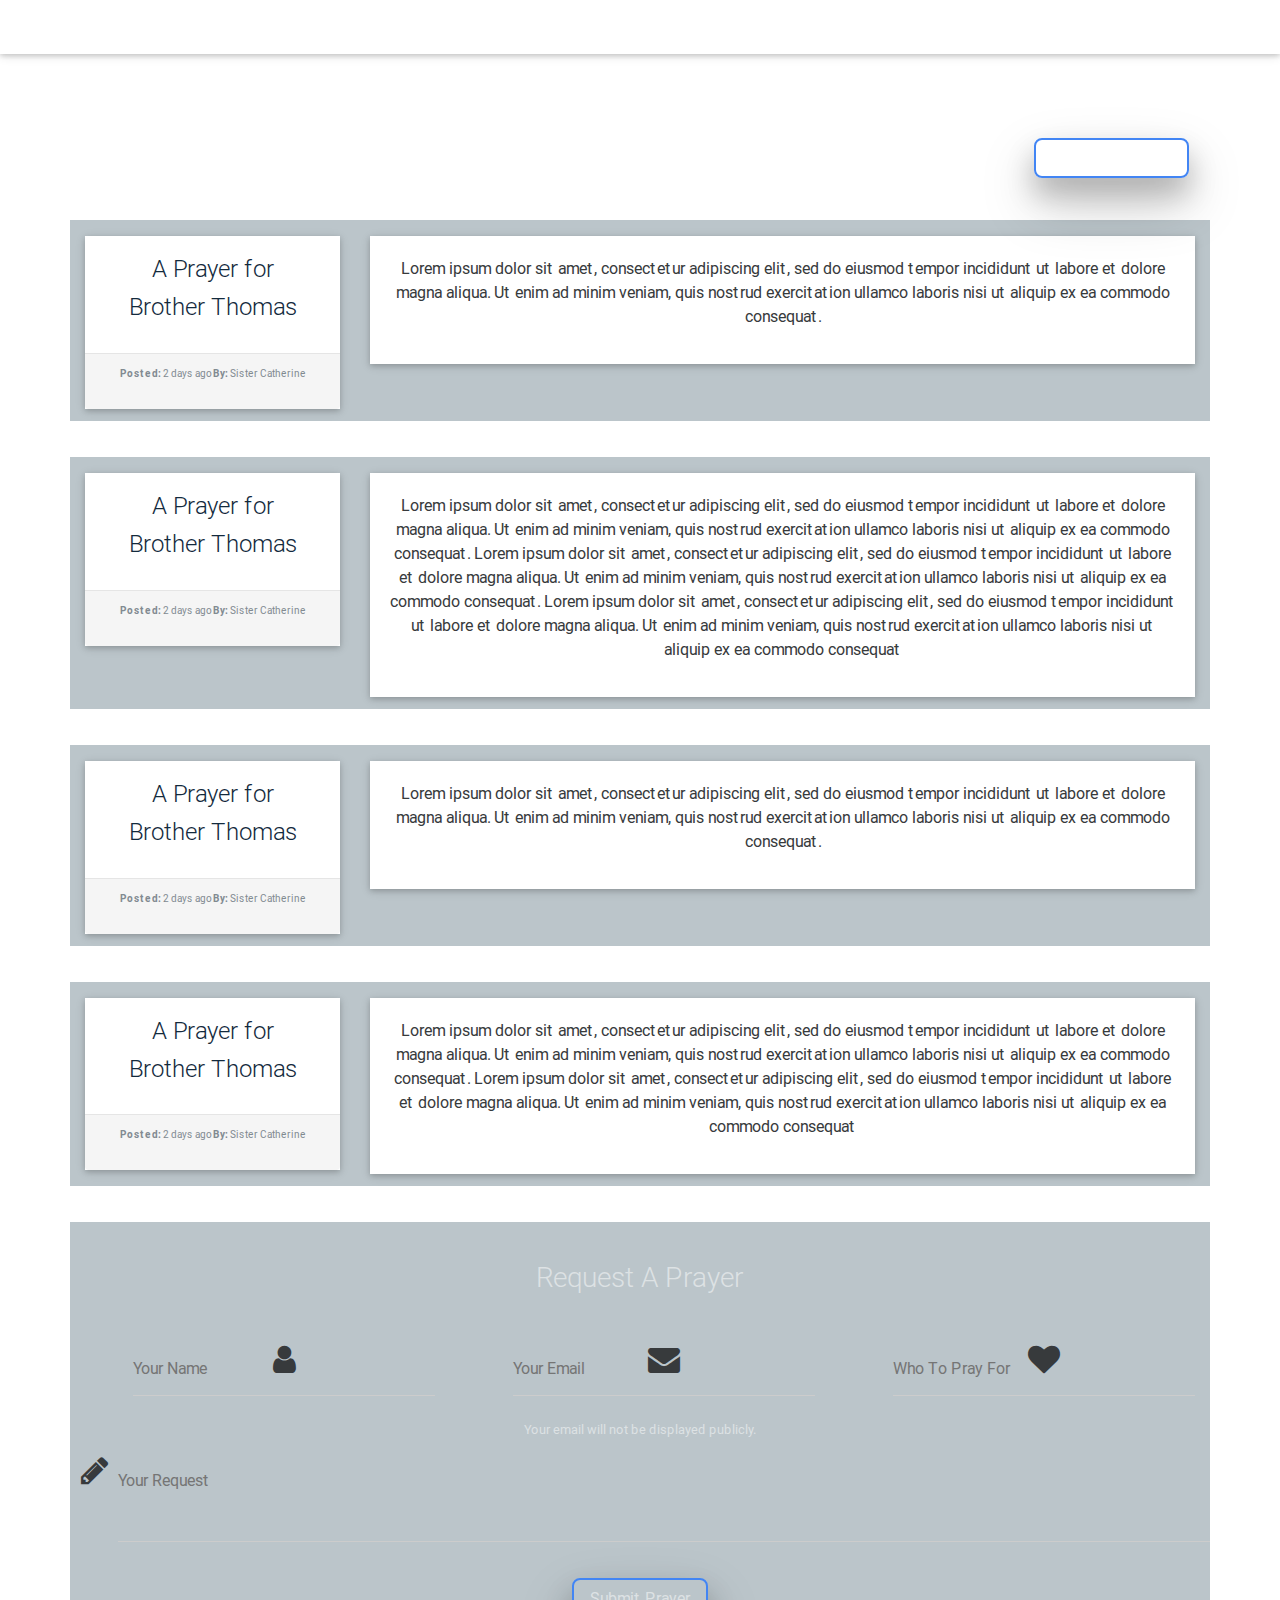
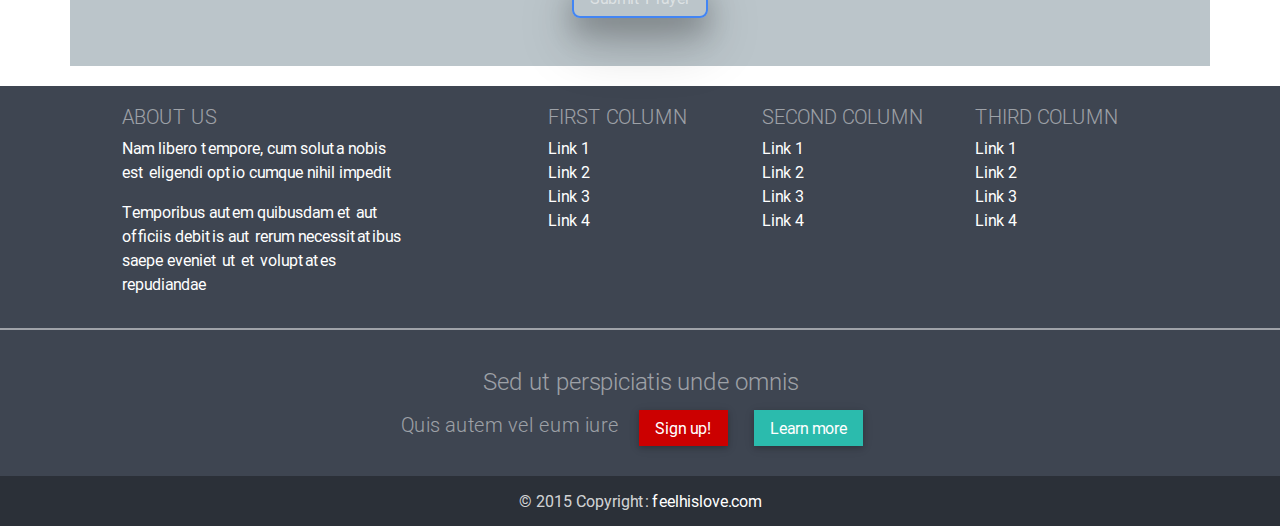
==== prayers.html @ adc1e2e5 "customize prayer section" ====
<!DOCTYPE html>
<html lang="en">

<head>

    <meta charset="utf-8">
    <meta name="viewport" content="width=device-width, initial-scale=1, shrink-to-fit=no">
    <meta http-equiv="x-ua-compatible" content="ie=edge">

    <title>60th St Baptist</title>

    <!-- Font Awesome -->
    <link rel="stylesheet" href="https://maxcdn.bootstrapcdn.com/font-awesome/4.6.0/css/font-awesome.min.css">

    <!-- Bootstrap core CSS -->
    <link href="css/bootstrap.min.css" rel="stylesheet">

    <!-- Material Design Bootstrap -->
    <link href="css/mdb.min.css" rel="stylesheet">

    <!-- Your custom styles (optional) -->
    <link href="css/style.css" rel="stylesheet">
    <link href="css/prayers.css" rel="stylesheet">

</head>

<body>


<!--Navbar-->
<nav class="navbar navbar-dark navbar-fixed-top scrolling-navbar">

    <!-- Collapse button-->
    <button class="navbar-toggler hidden-sm-up" type="button" data-toggle="collapse" data-target="#collapseEx">
        <i class="fa fa-bars"></i>
    </button>

    <div class="container">

        <!--Collapse content-->
        <div class="collapse navbar-toggleable-xs" id="collapseEx">
            <!--Navbar Brand-->
            <a class="navbar-brand" href="#" target="_blank">60<sup>th</sup> Street Baptist</a>
            <!--Links-->
            <ul class="nav navbar-nav pull-right">
                <li class="nav-item">
                    <a class="nav-link p-x-2" href="index.html">Home</a>
                </li>
                <li class="nav-item dropdown">
                    <a class="nav-link dropdown-toggle p-x-2" id="ministryMenu" data-toggle="dropdown" aria-haspopup="true" aria-expanded="false" href="#">Ministry <span class="sr-only">(current)</span></a>
                    <div class="dropdown-menu" aria-labelledby="ministryMenu">
                        <a class="dropdown-item" href="#">Youth</a>
                        <a class="dropdown-item" href="#">Music</a>
                        <a class="dropdown-item" href="#">Transportation</a>
                    </div>
                </li>
                <li class="nav-item">
                    <a class="nav-link p-x-2 active" href="prayers.html">Prayers</a>
                </li>
                <li class="nav-item">
                    <a class="nav-link p-x-2" href="sermanArchive.html">Watch</a>
                </li>
                <li class="nav-item">
                    <a class="nav-link p-x-2" href="#">About</a>
                </li>
            </ul>
        </div>
        <!--/.Collapse content-->
    </div>
</nav>
<!--/.Navbar-->


<div class="container page-content">
    <h1>Prayer Requests</h1>
    <a class="btn btn-primary-outline z-depth-4 waves-effect pull-right" href="#request-prayer">Request a Prayer</a>


    <div class="clearfix"></div>
    <hr>

    <div class="row p-t-1 hoverable prayer-card">
        <div class="col-md-3">
            <!--Panel-->
            <div class="card text-xs-center">
                <div class="card-block">
                    <h4 class="card-title">A Prayer for</h4>
                    <h4 class="card-title">Brother Thomas</h4>
                </div>
                <div class="card-footer text-muted">
                    <p><span class="panel-info-titles">Posted:</span> 2 days ago <span class="panel-info-titles"> By:</span> Sister Catherine</p>
                </div>
            </div>
            <!--/.Panel-->
        </div><!--/.col-md-3-->
        <div class="col-md-9">
            <!--Panel-->
            <div class="card text-xs-center">
                <div class="card-block">
                    <p>Lorem ipsum dolor sit amet, consectetur adipiscing elit, sed do eiusmod tempor incididunt ut labore et dolore magna aliqua. Ut enim ad minim veniam, quis nostrud exercitation ullamco laboris nisi ut aliquip ex ea commodo consequat.</p>
                </div>
            </div>
            <!--/.Panel-->
        </div><!--/.col-md-9-->
    </div><!--/.row-->

    <hr>

    <div class="row p-t-1 z.depth-5 hoverable prayer-card">
        <div class="col-md-3">
            <!--Panel-->
            <div class="card text-xs-center">
                <div class="card-block">
                    <h4 class="card-title">A Prayer for</h4>
                    <h4 class="card-title">Brother Thomas</h4>
                </div>
                <div class="card-footer text-muted">
                    <p><span class="panel-info-titles">Posted:</span> 2 days ago <span class="panel-info-titles"> By:</span> Sister Catherine</p>
                </div>
            </div>
            <!--/.Panel-->
        </div><!--/.col-md-3-->
        <div class="col-md-9">
            <!--Panel-->
            <div class="card text-xs-center">
                <div class="card-block">
                    <p>Lorem ipsum dolor sit amet, consectetur adipiscing elit, sed do eiusmod tempor incididunt ut labore et dolore magna aliqua. Ut enim ad minim veniam, quis nostrud exercitation ullamco laboris nisi ut aliquip ex ea commodo consequat. Lorem ipsum dolor sit amet, consectetur adipiscing elit, sed do eiusmod tempor incididunt ut labore et dolore magna aliqua. Ut enim ad minim veniam, quis nostrud exercitation ullamco laboris nisi ut aliquip ex ea commodo consequat. Lorem ipsum dolor sit amet, consectetur adipiscing elit, sed do eiusmod tempor incididunt ut labore et dolore magna aliqua. Ut enim ad minim veniam, quis nostrud exercitation ullamco laboris nisi ut aliquip ex ea commodo consequat</p>
                </div>
            </div>
            <!--/.Panel-->
        </div><!--/.col-md-9-->
    </div><!--/.row-->

    <hr>

    <div class="row p-t-1 z.depth-3 hoverable prayer-card">
        <div class="col-md-3">
            <!--Panel-->
            <div class="card text-xs-center">
                <div class="card-block">
                    <h4 class="card-title">A Prayer for</h4>
                    <h4 class="card-title">Brother Thomas</h4>
                </div>
                <div class="card-footer text-muted">
                    <p><span class="panel-info-titles">Posted:</span> 2 days ago <span class="panel-info-titles"> By:</span> Sister Catherine</p>
                </div>
            </div>
            <!--/.Panel-->
        </div><!--/.col-md-3-->
        <div class="col-md-9">
            <!--Panel-->
            <div class="card text-xs-center">
                <div class="card-block">
                    <p>Lorem ipsum dolor sit amet, consectetur adipiscing elit, sed do eiusmod tempor incididunt ut labore et dolore magna aliqua. Ut enim ad minim veniam, quis nostrud exercitation ullamco laboris nisi ut aliquip ex ea commodo consequat.</p>
                </div>
            </div>
            <!--/.Panel-->
        </div><!--/.col-md-9-->
    </div><!--/.row-->

    <hr>

    <div class="row p-t-1 hoverable prayer-card">
        <div class="col-md-3">
            <!--Panel-->
            <div class="card text-xs-center">
                <div class="card-block">
                    <h4 class="card-title">A Prayer for</h4>
                    <h4 class="card-title">Brother Thomas</h4>
                </div>
                <div class="card-footer text-muted">
                    <p><span class="panel-info-titles">Posted:</span> 2 days ago <span class="panel-info-titles"> By:</span> Sister Catherine</p>
                </div>
            </div>
            <!--/.Panel-->
        </div><!--/.col-md-3-->
        <div class="col-md-9">
            <a id="request-prayer"></a>
            <!--Panel-->
            <div class="card text-xs-center">
                <div class="card-block">
                    <p>Lorem ipsum dolor sit amet, consectetur adipiscing elit, sed do eiusmod tempor incididunt ut labore et dolore magna aliqua. Ut enim ad minim veniam, quis nostrud exercitation ullamco laboris nisi ut aliquip ex ea commodo consequat. Lorem ipsum dolor sit amet, consectetur adipiscing elit, sed do eiusmod tempor incididunt ut labore et dolore magna aliqua. Ut enim ad minim veniam, quis nostrud exercitation ullamco laboris nisi ut aliquip ex ea commodo consequat</p>

                </div>
            </div>

            <!--/.Panel-->
        </div><!--/.col-md-9-->
    </div><!--/.row-->

    <hr>


    <div class="row prayer-card text-xs-center">
        <div class="col-md-12">
            <div class="row margin-top-40">
                <div class="col-sm-12">
                    <h3>Request A Prayer</h3>
                </div>
            </div>

            <div class="row margin-top-40">
                <div class="col-md-4">
                    <div class="md-form">
                        <i class="fa fa-user prefix"></i>
                        <input type="text" id="yourName" class="form-control">
                        <label for="yourName">Your Name</label>
                    </div>
                </div>

                <div class="col-md-4">
                    <div class="md-form">
                        <i class="fa fa-envelope prefix"></i>
                        <input type="text" id="yourEmail" class="form-control">
                        <label for="yourEmail">Your Email</label>
                    </div>
                    <p class="text-xs-center small form-input-data">Your email will not be displayed publicly.</p>
                </div>

                <div class="col-md-4">
                    <div class="md-form">
                        <i class="fa fa-heart prefix"></i>
                        <input type="text" id="prayForWho" class="form-control">
                        <label for="prayForWho">Who To Pray For</label>
                    </div>
                </div>
            </div>



                    <div class="row">
                        <div class="md-form">
                            <i class="fa fa-pencil prefix"></i>
                            <textarea type="text" id="yourPrayer" class="md-textarea"></textarea>
                            <label for="yourPrayer">Your Request</label>
                        </div>
                    </div>
                    <div class="row">
                        <div class="md-form text-xs-center">
                            <button type="submit" class="btn btn-primary-outline z-depth-4 waves-effect">Submit Prayer</button>

                        </div>
                    </div>



                </div>




            </div>
            </div>
    </div>




</div><!--/.Container-->








<!--Footer-->
<footer class="page-footer center-on-small-only">

    <!--Footer Links-->
    <div class="container-fluid">
        <div class="row">

            <!--First column-->
            <div class="col-md-3 col-md-offset-1">
                <h5 class="title">ABOUT US</h5>
                <p>Nam libero tempore, cum soluta nobis est eligendi optio cumque nihil impedit </p>

                <p>Temporibus autem quibusdam et aut officiis debitis aut rerum necessitatibus saepe eveniet ut et voluptates repudiandae</p>
            </div>
            <!--/.First column-->

            <hr class="hidden-md-up">

            <!--Second column-->
            <div class="col-md-2 col-md-offset-1">
                <h5 class="title">First column</h5>
                <ul>
                    <li><a href="#!">Link 1</a></li>
                    <li><a href="#!">Link 2</a></li>
                    <li><a href="#!">Link 3</a></li>
                    <li><a href="#!">Link 4</a></li>
                </ul>
            </div>
            <!--/.Second column-->

            <hr class="hidden-md-up">

            <!--Third column-->
            <div class="col-md-2">
                <h5 class="title">Second column</h5>
                <ul>
                    <li><a href="#!">Link 1</a></li>
                    <li><a href="#!">Link 2</a></li>
                    <li><a href="#!">Link 3</a></li>
                    <li><a href="#!">Link 4</a></li>
                </ul>
            </div>
            <!--/.Third column-->

            <hr class="hidden-md-up">

            <!--Fourth column-->
            <div class="col-md-2">
                <h5 class="title">Third column</h5>
                <ul>
                    <li><a href="#!">Link 1</a></li>
                    <li><a href="#!">Link 2</a></li>
                    <li><a href="#!">Link 3</a></li>
                    <li><a href="#!">Link 4</a></li>
                </ul>
            </div>
            <!--/.Fourth column-->

        </div>
    </div>
    <!--/.Footer Links-->

    <hr>

    <!--Call to action-->
    <div class="call-to-action">
        <h4>Sed ut perspiciatis unde omnis</h4>
        <ul>
            <li>
                <h5>Quis autem vel eum iure</h5></li>
            <li><a target="_blank" href="#" class="btn btn-danger">Sign up!</a></li>
            <li><a target="_blank" href="#" class="btn btn-default">Learn more</a></li>
        </ul>
    </div>
    <!--/.Call to action-->

    <!--Copyright-->
    <div class="footer-copyright">
        <div class="container-fluid">
            © 2015 Copyright: <a href="#"> feelhislove.com </a>

        </div>
    </div>
    <!--/.Copyright-->

</footer>
<!--/.Footer-->



<!-- SCRIPTS -->

<!-- JQuery -->
<script type="text/javascript" src="js/jquery-2.2.3.min.js"></script>

<!-- Bootstrap tooltips -->
<script type="text/javascript" src="js/tether.min.js"></script>

<!-- Bootstrap core JavaScript -->
<script type="text/javascript" src="js/bootstrap.min.js"></script>

<!-- MDB core JavaScript -->
<script type="text/javascript" src="js/mdb.min.js"></script>


</body>

</html>
---- css/style.css ----
html,
body,
.view {
    height: 100%;
}

body {
    background: #132a3d;
}

h1, h2, h3, h4, h5, h6 {
    color: rgba(255,255,255,.5);
}

hr {
    height: 2px;
    border-top: 2px solid rgba(255,255,255,.5);
}

.btn-primary-outline {
    color: rgba(255,255,255,.5);
    border-radius: 8px;

}

.page-content {
    margin-top: 60px;
    padding-top: 20px;
}

.card-title {
    color: #132a3d;
}

.panel-info-titles {
    font-weight: bold;
}

.card-footer {
    font-size: x-small;
}

.margin-top-40 {
    margin-top: 40px;
}

/* Navigation */

li.nav-item a.nav-link {
    border-radius: 8px;
}

.dropdown-menu {
    background: none;
}

.dropdown-menu a.dropdown-item {
    color: rgba(255,255,255,.5);
}

.dropdown-menu a.dropdown-item:hover {
    background: none;
    color: rgba(255,255,255,.75);
}
---- css/prayers.css ----
body {
    background: url("../img/cross_horizon_hills_sky-3840x2160.jpg") no-repeat center center fixed;
    -webkit-background-size: cover;
    -moz-background-size: cover;
    -o-background-size: cover;
    background-size: cover;


}

.prayer-card {
    background-color: rgba(84, 110, 122, .4);
}


.form-input-data {
    color: rgba(255,255,255,.5);
}
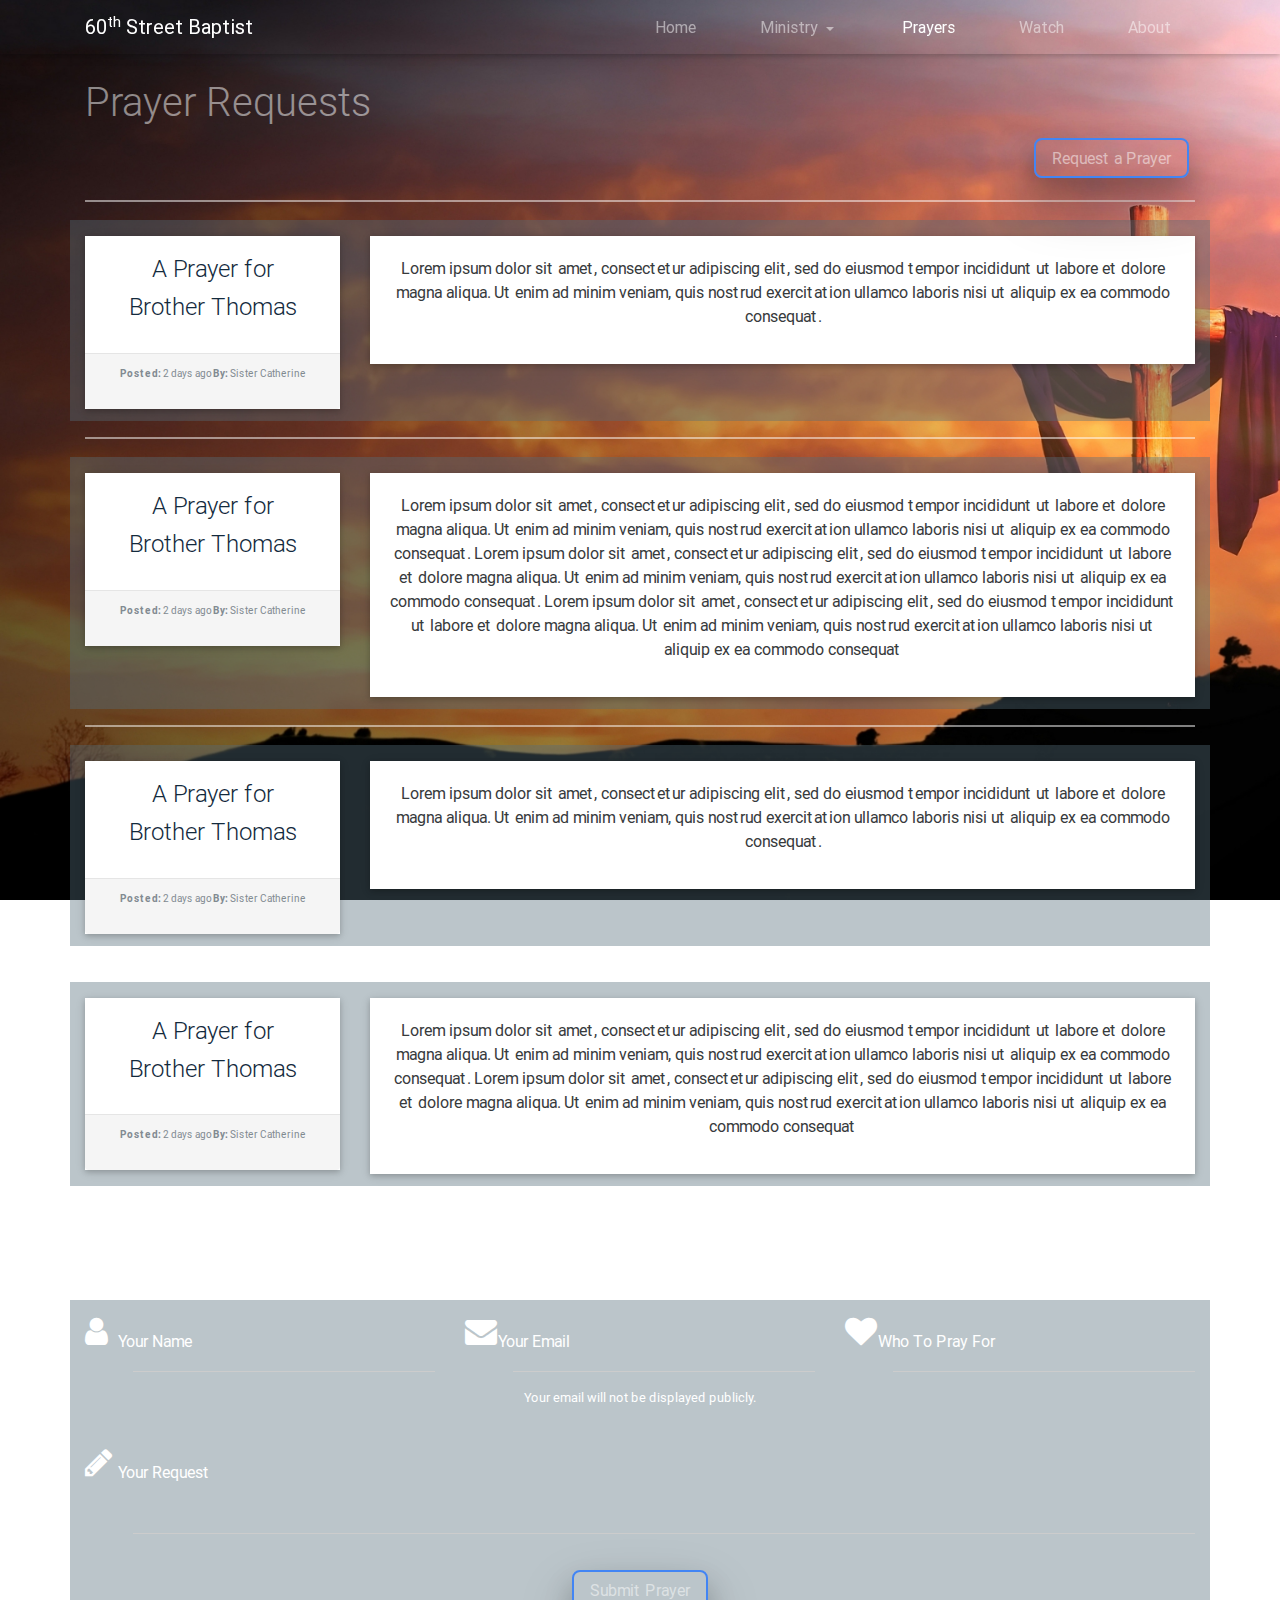
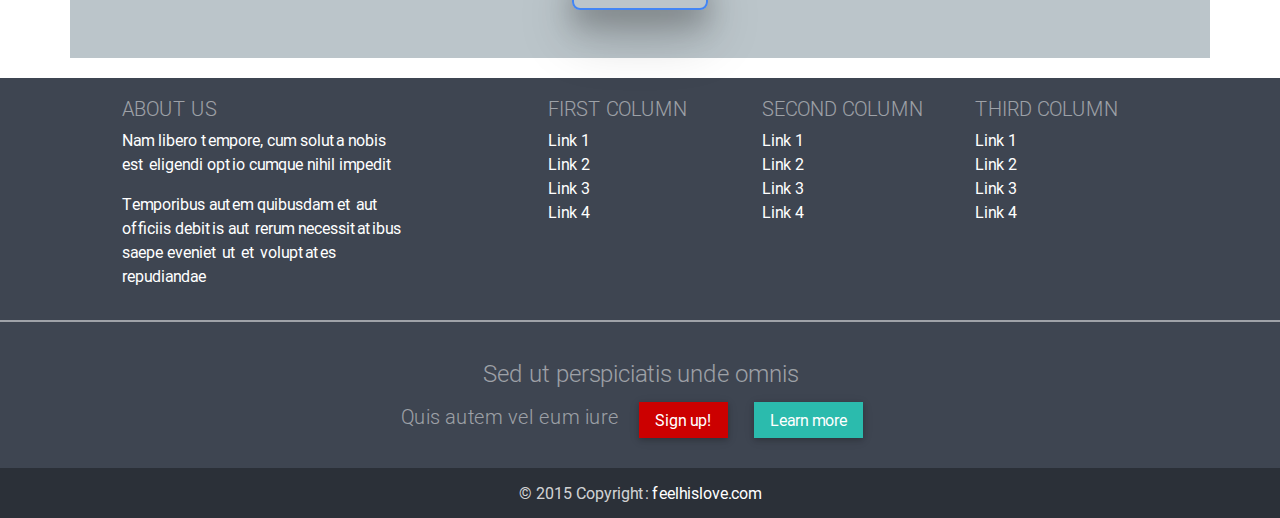
==== commit 0c378aab: "prayer request structure complete" ====
--- a/prayers.html
+++ b/prayers.html
@@ -191,66 +191,52 @@
     <hr>
 
 
-    <div class="row prayer-card text-xs-center">
+    <div class="row">
         <div class="col-md-12">
             <div class="row margin-top-40">
-                <div class="col-sm-12">
-                    <h3>Request A Prayer</h3>
-                </div>
-            </div>
-
-            <div class="row margin-top-40">
-                <div class="col-md-4">
-                    <div class="md-form">
-                        <i class="fa fa-user prefix"></i>
-                        <input type="text" id="yourName" class="form-control">
-                        <label for="yourName">Your Name</label>
-                    </div>
-                </div>
-
-                <div class="col-md-4">
-                    <div class="md-form">
-                        <i class="fa fa-envelope prefix"></i>
-                        <input type="text" id="yourEmail" class="form-control">
-                        <label for="yourEmail">Your Email</label>
-                    </div>
-                    <p class="text-xs-center small form-input-data">Your email will not be displayed publicly.</p>
-                </div>
-
-                <div class="col-md-4">
-                    <div class="md-form">
-                        <i class="fa fa-heart prefix"></i>
-                        <input type="text" id="prayForWho" class="form-control">
-                        <label for="prayForWho">Who To Pray For</label>
-                    </div>
-                </div>
-            </div>
-
-
-
-                    <div class="row">
-                        <div class="md-form">
-                            <i class="fa fa-pencil prefix"></i>
-                            <textarea type="text" id="yourPrayer" class="md-textarea"></textarea>
-                            <label for="yourPrayer">Your Request</label>
-                        </div>
-                    </div>
-                    <div class="row">
-                        <div class="md-form text-xs-center">
-                            <button type="submit" class="btn btn-primary-outline z-depth-4 waves-effect">Submit Prayer</button>
-
-                        </div>
-                    </div>
-
-
-
-                </div>
-
-
-
-
-            </div>
-            </div>
+                <div class="col-sm-12 text-xs-center">
+                    <h3 class="font-weight-bold">Request A Prayer</h3>
+                </div>
+            </div>
+        </div>
+    </div>
+    <div class="row prayer-card">
+        <div class="col-md-12">
+            <form>
+                <div class="row p-t-1">
+                    <div class="col-md-4 md-form">
+                        <i class="fa fa-user prefix white-text"></i>
+                        <input type="text" id="yourName" class="form-control white-text">
+                        <label for="yourName" class="white-text">Your Name</label>
+                    </div>
+
+                    <div class="col-md-4 md-form">
+                        <i class="fa fa-envelope prefix white-text"></i>
+                        <input type="text" id="yourEmail" class="form-control white-text">
+                        <label for="yourEmail" class="white-text">Your Email</label>
+                        <p class="text-xs-center white-text small form-input-data">Your email will not be displayed publicly.</p>
+                    </div>
+
+                    <div class="col-md-4 md-form">
+                        <i class="fa fa-heart prefix white-text"></i>
+                        <input type="text" id="prayForWho" class="form-control white-text">
+                        <label for="prayForWho" class="white-text">Who To Pray For</label>
+                    </div>
+                </div>
+                <div class="row">
+                    <div class="col-md-12 md-form">
+                        <i class="fa fa-pencil prefix white-text"></i>
+                        <textarea type="text" id="yourPrayer" class="md-textarea white-text"></textarea>
+                        <label for="yourPrayer" class="white-text">Your Request</label>
+                    </div>
+                </div>
+                <div class="row">
+                    <div class="md-form text-xs-center">
+                        <button type="submit" class="btn btn-primary-outline z-depth-4 waves-effect">Submit Prayer</button>
+                    </div>
+                </div>
+            </form>
+        </div>
     </div>
 
 
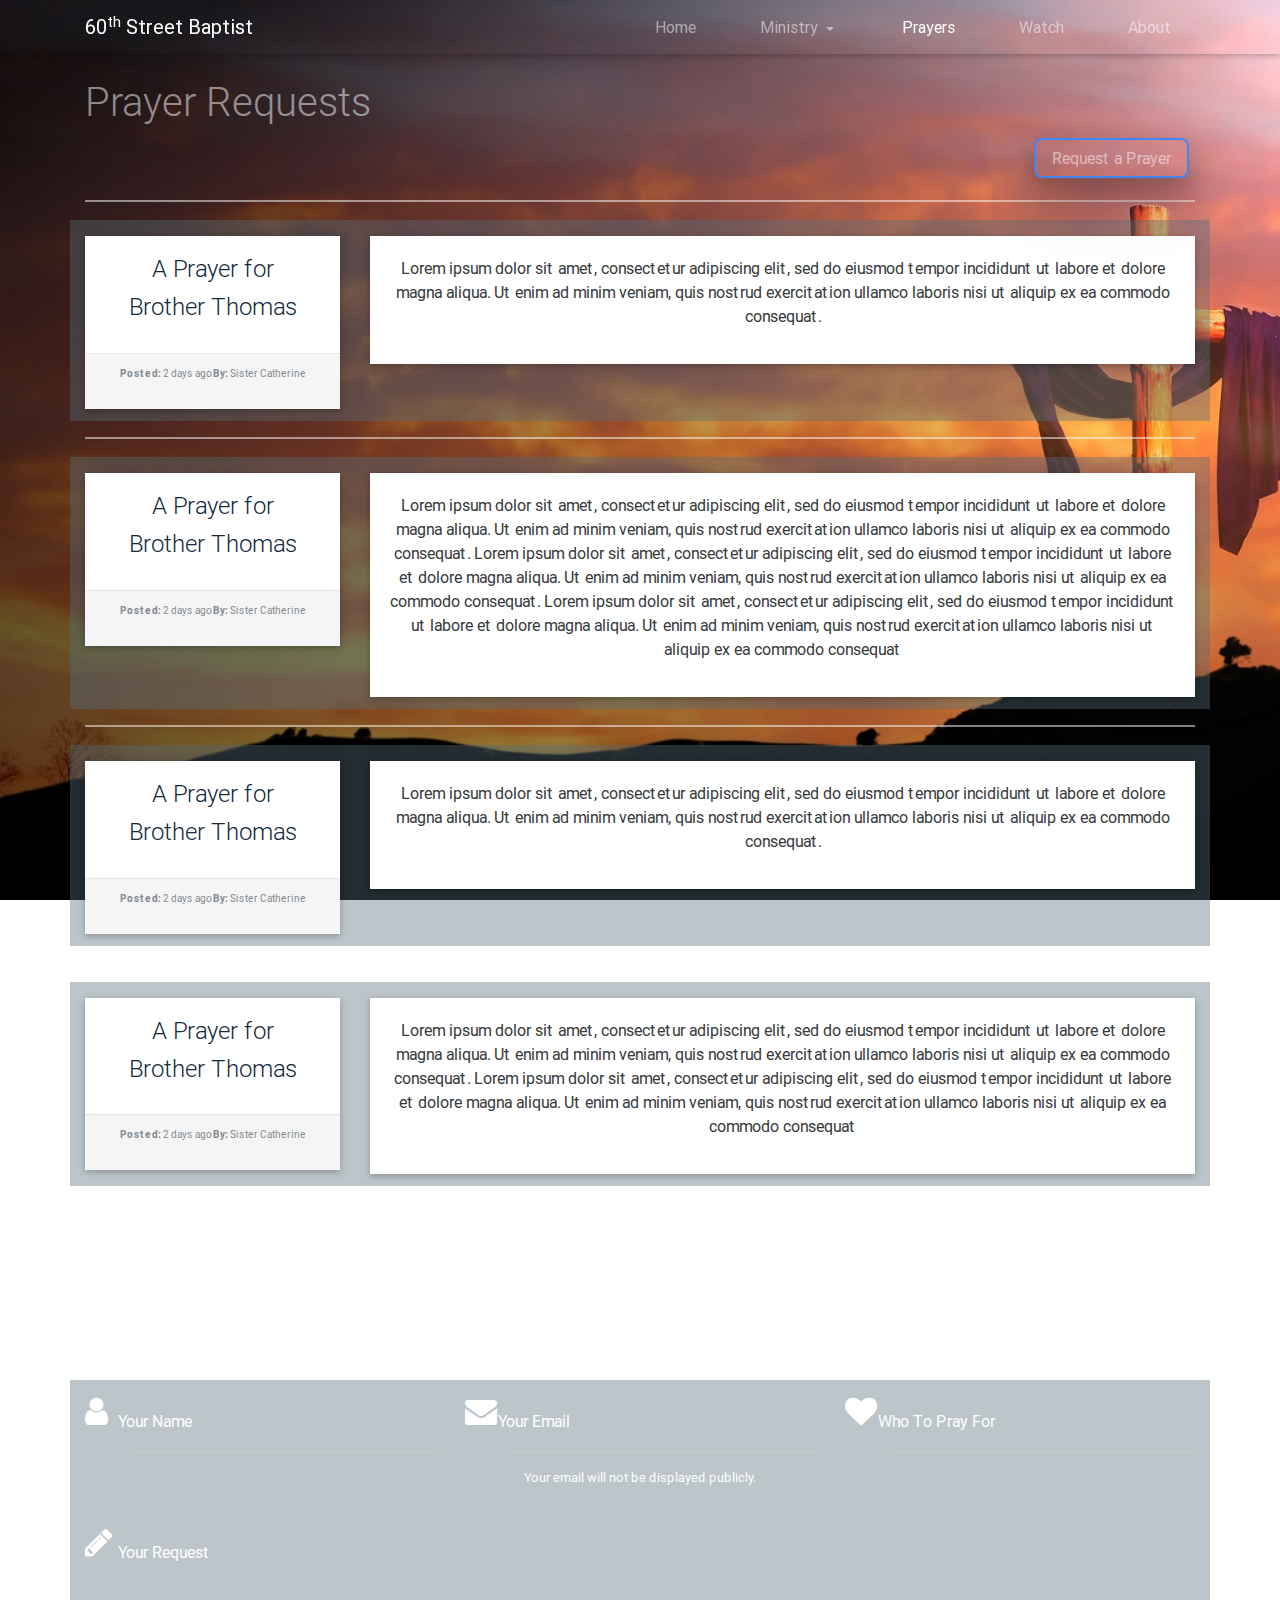
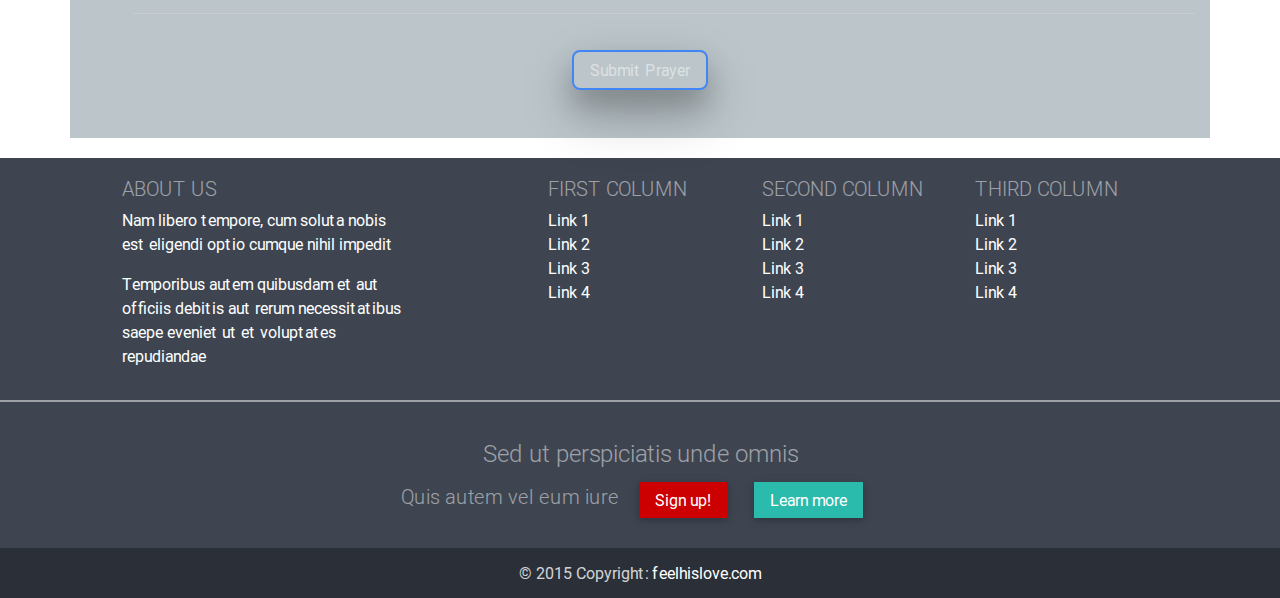
==== commit 0827cc56: "added carousel images" ====
--- a/prayers.html
+++ b/prayers.html
@@ -175,15 +175,15 @@
             <!--/.Panel-->
         </div><!--/.col-md-3-->
         <div class="col-md-9">
+
+            <!--Panel-->
+            <div class="card text-xs-center">
+                <div class="card-block">
+                    <p>Lorem ipsum dolor sit amet, consectetur adipiscing elit, sed do eiusmod tempor incididunt ut labore et dolore magna aliqua. Ut enim ad minim veniam, quis nostrud exercitation ullamco laboris nisi ut aliquip ex ea commodo consequat. Lorem ipsum dolor sit amet, consectetur adipiscing elit, sed do eiusmod tempor incididunt ut labore et dolore magna aliqua. Ut enim ad minim veniam, quis nostrud exercitation ullamco laboris nisi ut aliquip ex ea commodo consequat</p>
+
+                </div>
+            </div>
             <a id="request-prayer"></a>
-            <!--Panel-->
-            <div class="card text-xs-center">
-                <div class="card-block">
-                    <p>Lorem ipsum dolor sit amet, consectetur adipiscing elit, sed do eiusmod tempor incididunt ut labore et dolore magna aliqua. Ut enim ad minim veniam, quis nostrud exercitation ullamco laboris nisi ut aliquip ex ea commodo consequat. Lorem ipsum dolor sit amet, consectetur adipiscing elit, sed do eiusmod tempor incididunt ut labore et dolore magna aliqua. Ut enim ad minim veniam, quis nostrud exercitation ullamco laboris nisi ut aliquip ex ea commodo consequat</p>
-
-                </div>
-            </div>
-
             <!--/.Panel-->
         </div><!--/.col-md-9-->
     </div><!--/.row-->
@@ -193,14 +193,14 @@
 
     <div class="row">
         <div class="col-md-12">
-            <div class="row margin-top-40">
+            <div class="row margin-top-80">
                 <div class="col-sm-12 text-xs-center">
                     <h3 class="font-weight-bold">Request A Prayer</h3>
                 </div>
             </div>
         </div>
     </div>
-    <div class="row prayer-card">
+    <div class="row prayer-card margin-top-40">
         <div class="col-md-12">
             <form>
                 <div class="row p-t-1">
--- a/css/style.css
+++ b/css/style.css
@@ -44,6 +44,10 @@
     margin-top: 40px;
 }
 
+.margin-top-80 {
+    margin-top: 80px;
+}
+
 /* Navigation */
 
 li.nav-item a.nav-link {
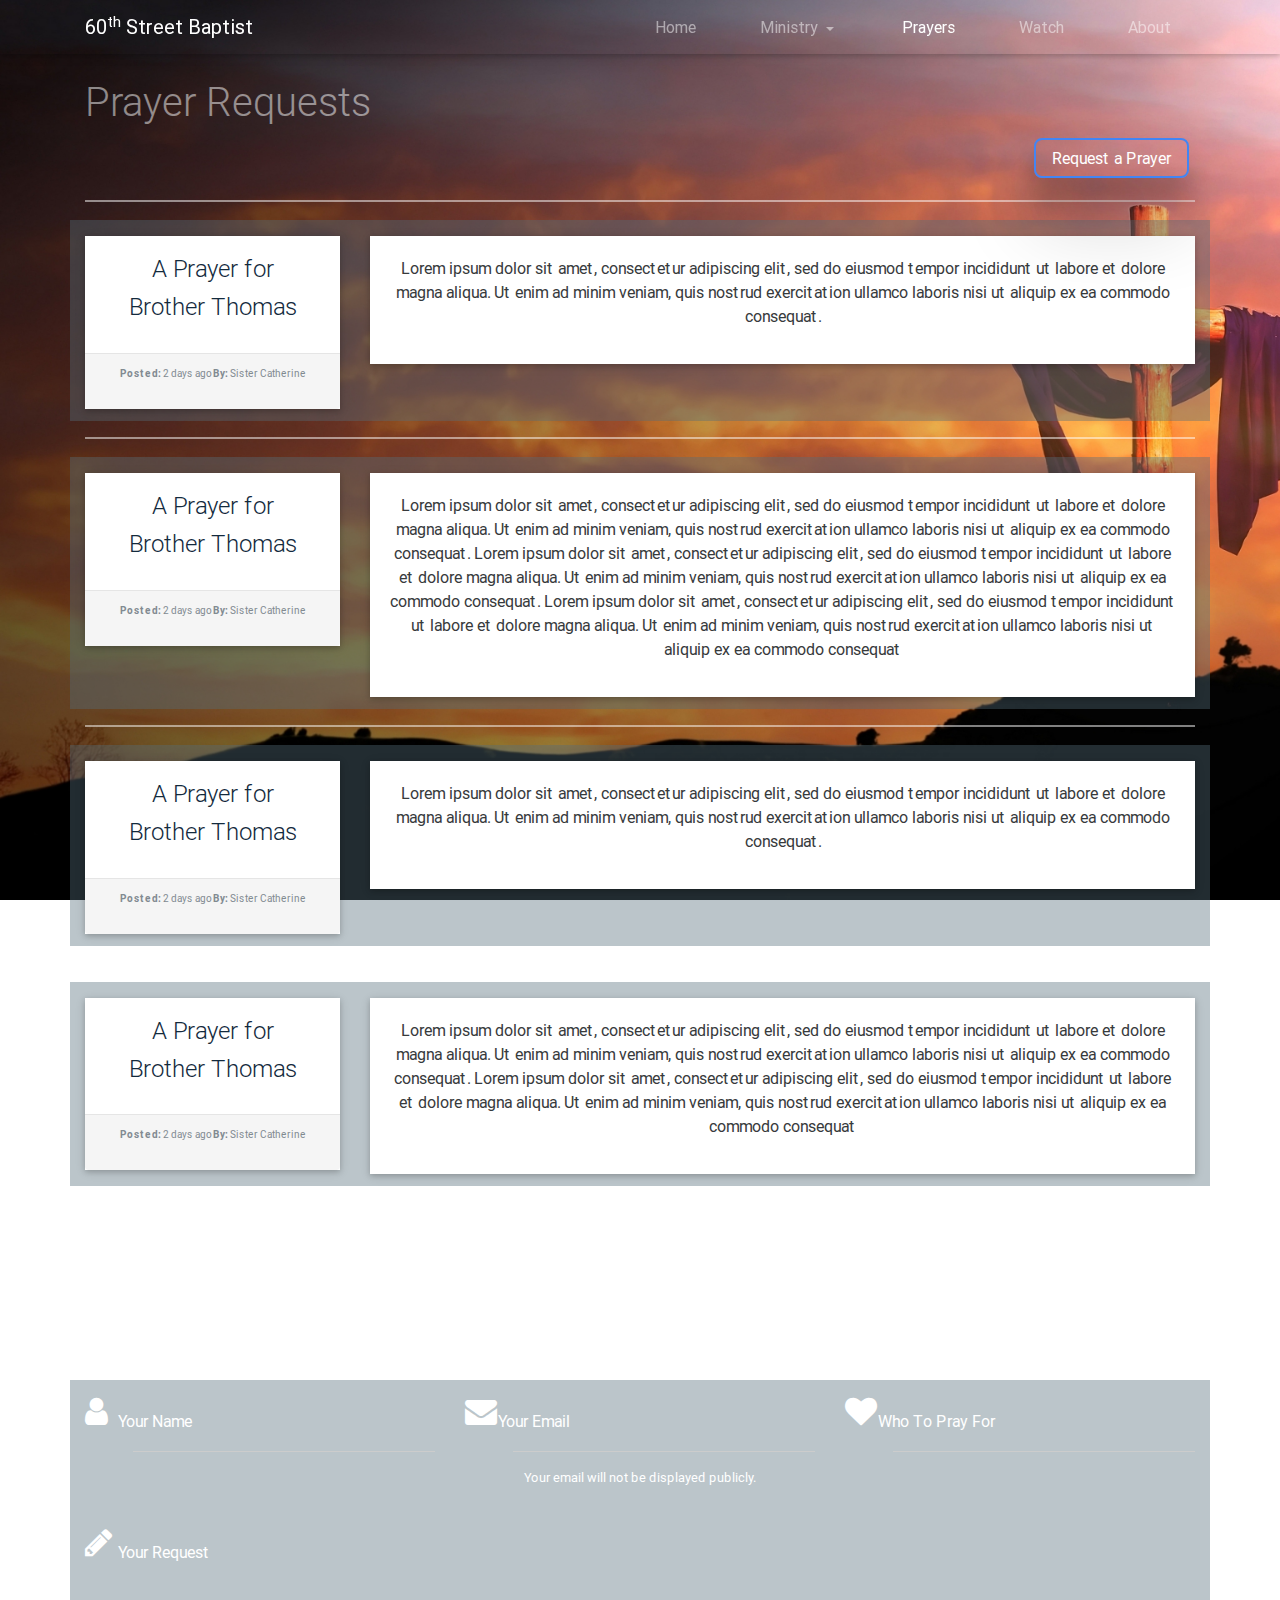
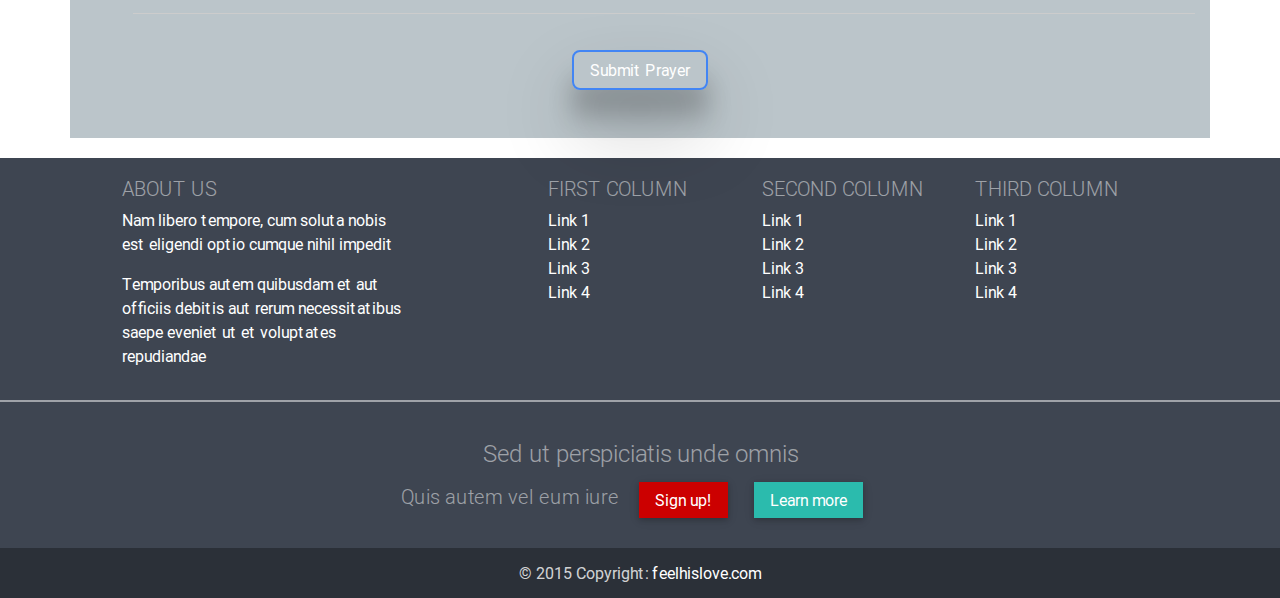
==== commit b1f6f16e: "added some custom content" ====
--- a/prayers.html
+++ b/prayers.html
@@ -73,7 +73,7 @@
 
 <div class="container page-content">
     <h1>Prayer Requests</h1>
-    <a class="btn btn-primary-outline z-depth-4 waves-effect pull-right" href="#request-prayer">Request a Prayer</a>
+    <a class="btn btn-primary-outline z-depth-5 waves-effect pull-right" href="#request-prayer">Request a Prayer</a>
 
 
     <div class="clearfix"></div>
@@ -232,7 +232,7 @@
                 </div>
                 <div class="row">
                     <div class="md-form text-xs-center">
-                        <button type="submit" class="btn btn-primary-outline z-depth-4 waves-effect">Submit Prayer</button>
+                        <button type="submit" class="btn btn-primary-outline z-depth-5 waves-effect">Submit Prayer</button>
                     </div>
                 </div>
             </form>
--- a/css/style.css
+++ b/css/style.css
@@ -48,6 +48,14 @@
     margin-top: 80px;
 }
 
+.btn-primary-outline {
+    color: #fff;
+}
+
+.btn-primary-outline:hover {
+    color: #ccc;
+}
+
 /* Navigation */
 
 li.nav-item a.nav-link {
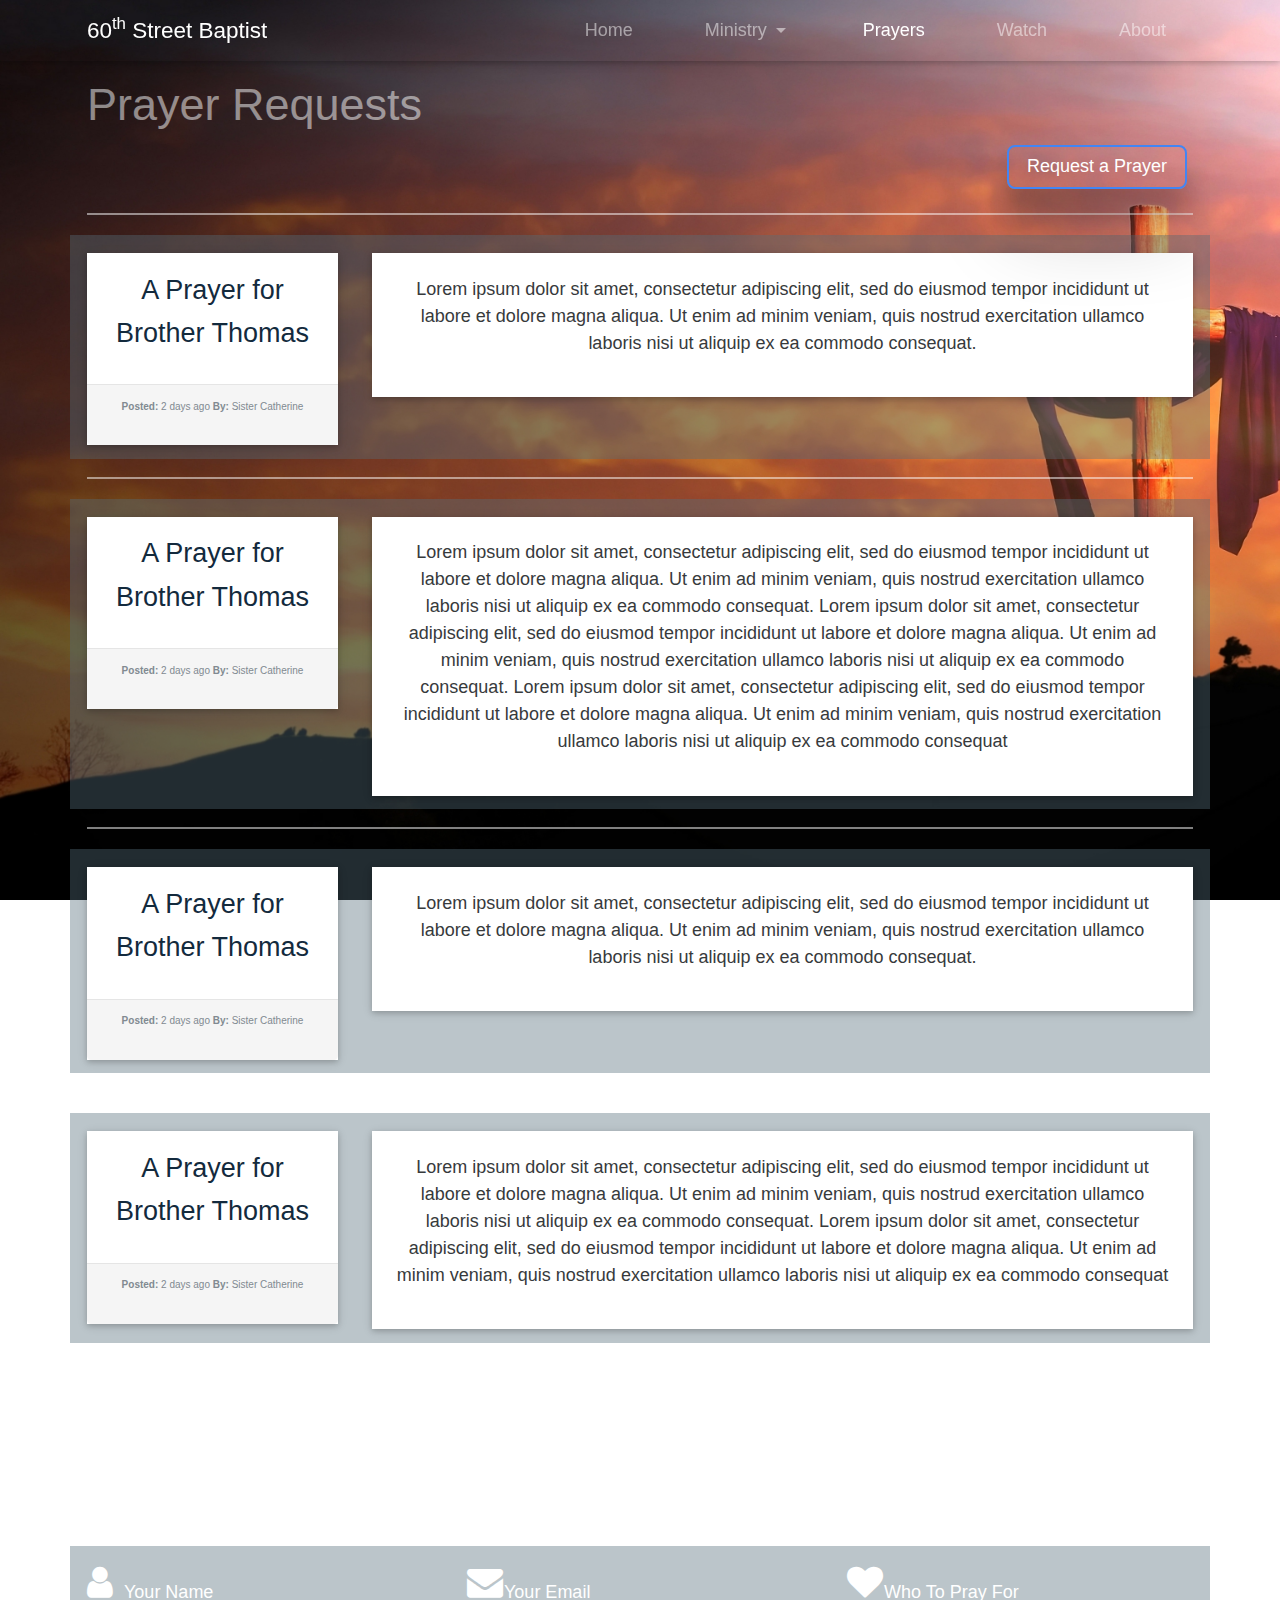
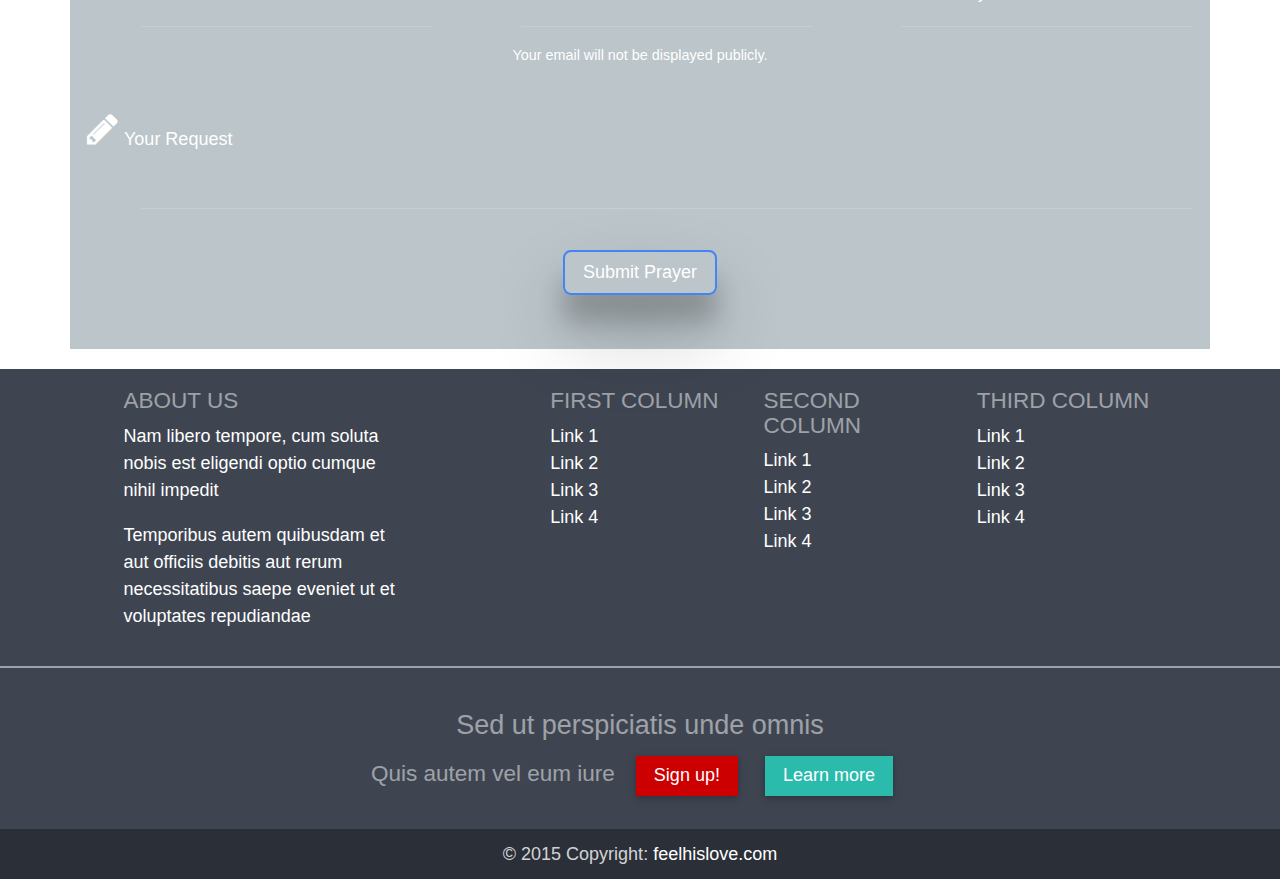
==== commit 2135ae69: "changed global font and size" ====
--- a/prayers.html
+++ b/prayers.html
@@ -16,7 +16,7 @@
     <link href="css/bootstrap.min.css" rel="stylesheet">
 
     <!-- Material Design Bootstrap -->
-    <link href="css/mdb.min.css" rel="stylesheet">
+    <link href="css/mdb.css" rel="stylesheet">
 
     <!-- Your custom styles (optional) -->
     <link href="css/style.css" rel="stylesheet">
--- a/css/style.css
+++ b/css/style.css
@@ -2,6 +2,7 @@
 body,
 .view {
     height: 100%;
+    font-family: "Adobe Garamond Pro", sans-serif;
 }
 
 body {
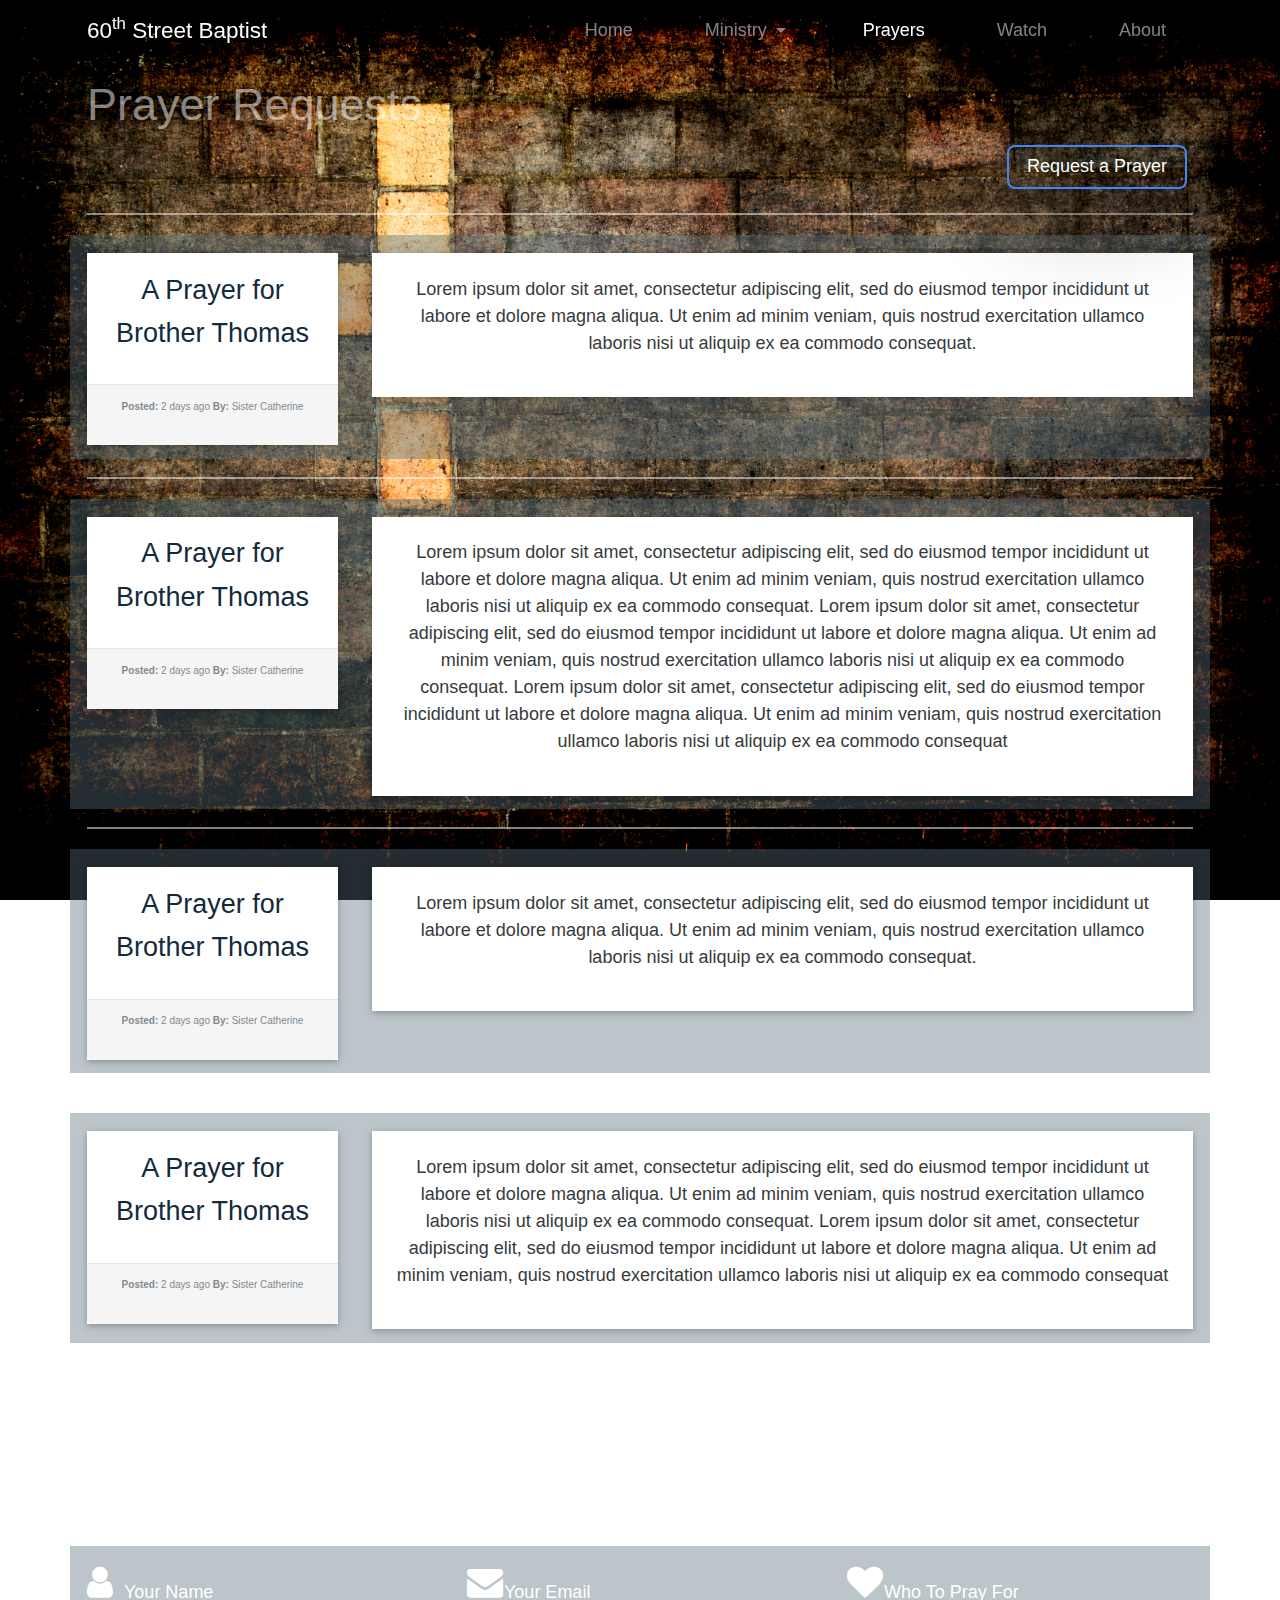
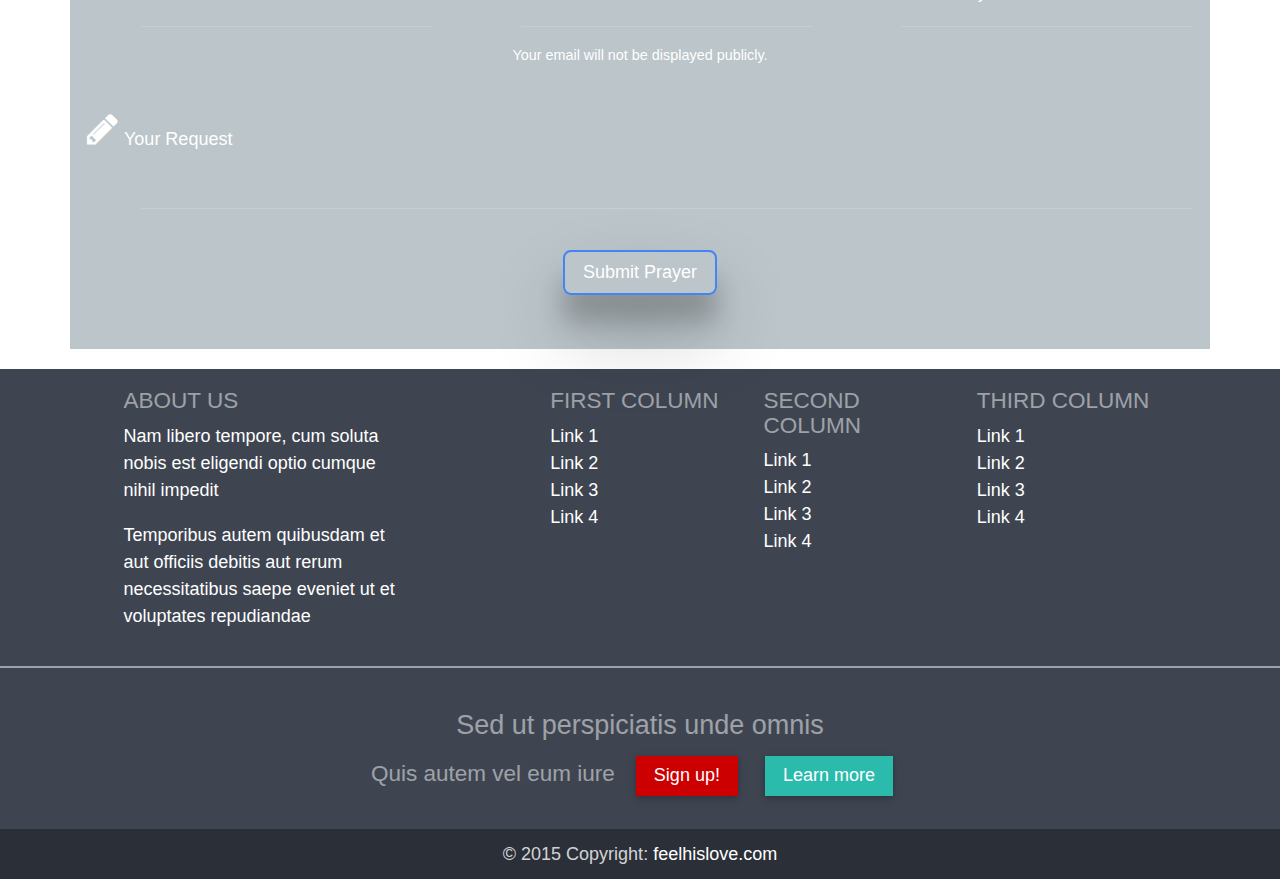
==== commit da6f8df6: "Changed nav background and images.  Added animation for nav on scroll." ====
--- a/prayers.html
+++ b/prayers.html
@@ -355,6 +355,8 @@
 <!-- MDB core JavaScript -->
 <script type="text/javascript" src="js/mdb.min.js"></script>
 
+<script type="text/javascript" src="js/main.js"></script>
+
 
 </body>
 
--- a/css/style.css
+++ b/css/style.css
@@ -64,7 +64,8 @@
 }
 
 .dropdown-menu {
-    background: none;
+    background: rgba(0, 0, 0, 0.7);
+    border-radius: 8px;
 }
 
 .dropdown-menu a.dropdown-item {
@@ -76,6 +77,15 @@
     color: rgba(255,255,255,.75);
 }
 
+#collapseEx {
+    background: rgba(0, 0, 0, 0.7);
+    border-radius: 8px;
+}
+
+.navbar-scroll {
+    background: rgba(0, 0, 0, 0.7);
+}
 
 
 
+
--- a/css/prayers.css
+++ b/css/prayers.css
@@ -1,5 +1,5 @@
 body {
-    background: url("../img/cross_horizon_hills_sky-3840x2160.jpg") no-repeat center center fixed;
+    background: url("../img/cross.jpg") no-repeat center center fixed;
     -webkit-background-size: cover;
     -moz-background-size: cover;
     -o-background-size: cover;
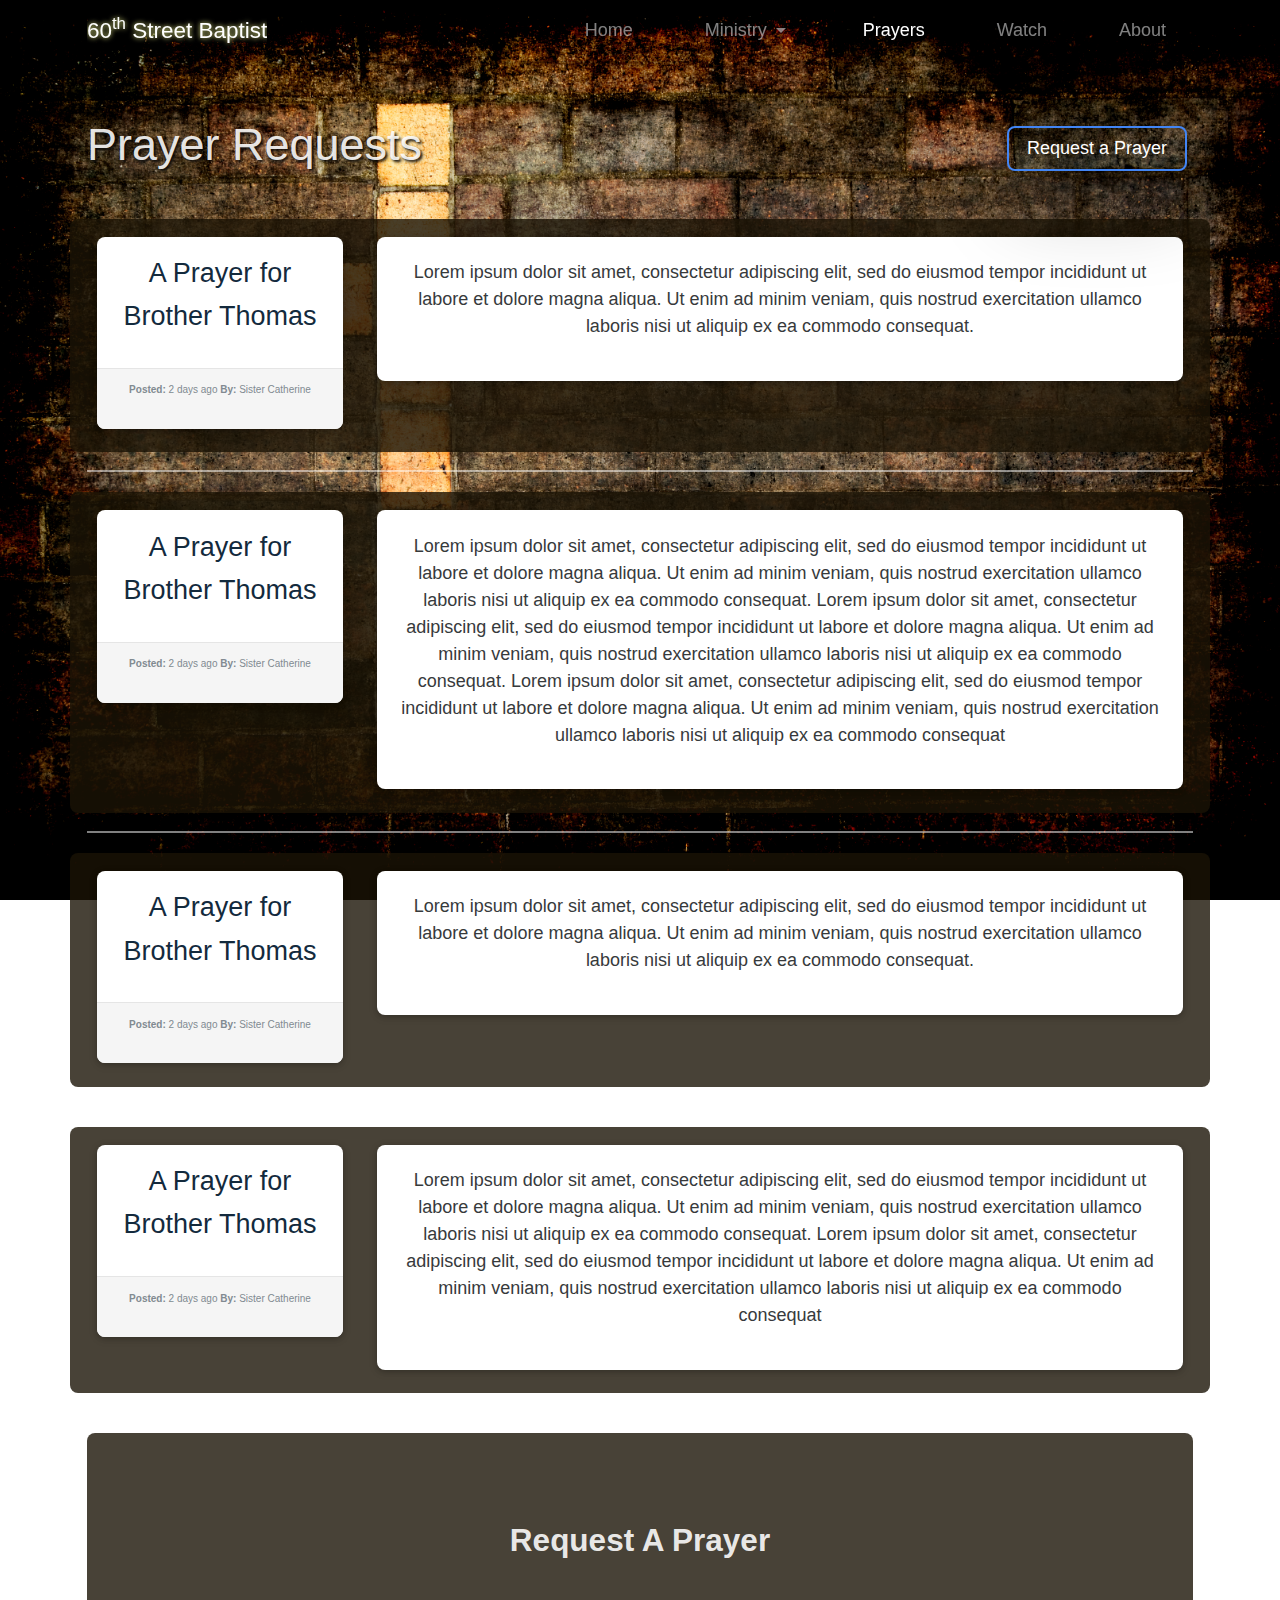
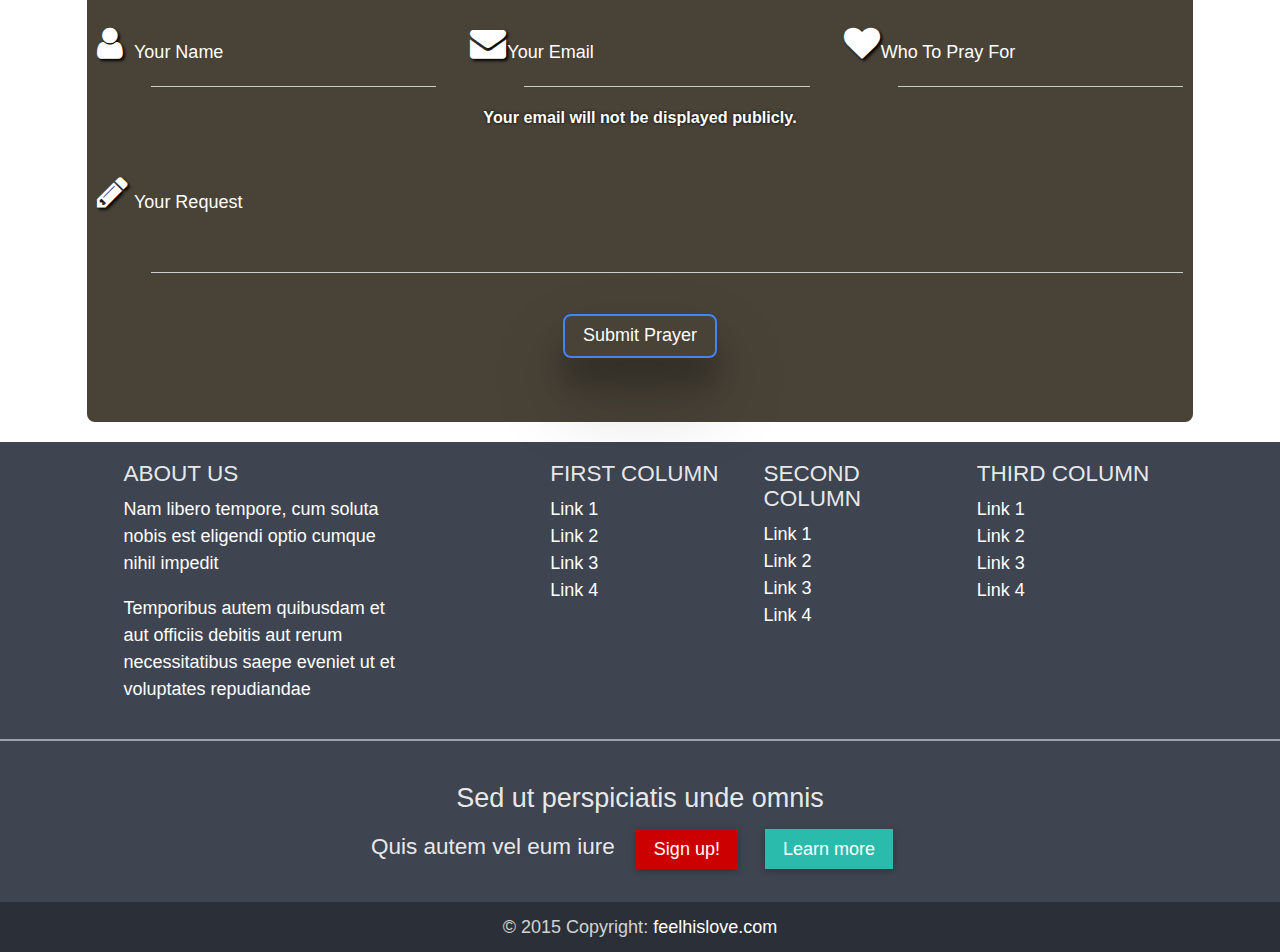
==== commit e2b34c43: "updated footer content and improved site styles" ====
--- a/prayers.html
+++ b/prayers.html
@@ -72,12 +72,20 @@
 
 
 <div class="container page-content">
-    <h1>Prayer Requests</h1>
-    <a class="btn btn-primary-outline z-depth-5 waves-effect pull-right" href="#request-prayer">Request a Prayer</a>
+    <div class="row margin-bottom-40 margin-top-40">
+        <div class="col-xs-12 center-on-small-only col-md-6 pull-md-left">
+            <h1 class="page-title">Prayer Requests</h1>
+        </div>
+        <div class="col-xs-12 center-on-small-only col-md-6 pull-md-right">
+            <a class="btn btn-primary-outline z-depth-5 waves-effect pull-right" href="#request-prayer">Request a Prayer</a>
+        </div>
+    </div>
+
+
 
 
     <div class="clearfix"></div>
-    <hr>
+
 
     <div class="row p-t-1 hoverable prayer-card">
         <div class="col-md-3">
@@ -190,52 +198,53 @@
 
     <hr>
 
-
-    <div class="row">
-        <div class="col-md-12">
-            <div class="row margin-top-80">
-                <div class="col-sm-12 text-xs-center">
-                    <h3 class="font-weight-bold">Request A Prayer</h3>
-                </div>
-            </div>
-        </div>
-    </div>
-    <div class="row prayer-card margin-top-40">
-        <div class="col-md-12">
-            <form>
-                <div class="row p-t-1">
-                    <div class="col-md-4 md-form">
-                        <i class="fa fa-user prefix white-text"></i>
-                        <input type="text" id="yourName" class="form-control white-text">
-                        <label for="yourName" class="white-text">Your Name</label>
-                    </div>
-
-                    <div class="col-md-4 md-form">
-                        <i class="fa fa-envelope prefix white-text"></i>
-                        <input type="text" id="yourEmail" class="form-control white-text">
-                        <label for="yourEmail" class="white-text">Your Email</label>
-                        <p class="text-xs-center white-text small form-input-data">Your email will not be displayed publicly.</p>
-                    </div>
-
-                    <div class="col-md-4 md-form">
-                        <i class="fa fa-heart prefix white-text"></i>
-                        <input type="text" id="prayForWho" class="form-control white-text">
-                        <label for="prayForWho" class="white-text">Who To Pray For</label>
-                    </div>
-                </div>
-                <div class="row">
-                    <div class="col-md-12 md-form">
-                        <i class="fa fa-pencil prefix white-text"></i>
-                        <textarea type="text" id="yourPrayer" class="md-textarea white-text"></textarea>
-                        <label for="yourPrayer" class="white-text">Your Request</label>
-                    </div>
-                </div>
-                <div class="row">
-                    <div class="md-form text-xs-center">
-                        <button type="submit" class="btn btn-primary-outline z-depth-5 waves-effect">Submit Prayer</button>
-                    </div>
-                </div>
-            </form>
+    <div class="content-well">
+        <div class="row">
+            <div class="col-md-12">
+                <div class="row margin-top-80">
+                    <div class="col-sm-12 text-xs-center">
+                        <h3 class="font-weight-bold">Request A Prayer</h3>
+                    </div>
+                </div>
+            </div>
+        </div>
+        <div class="row margin-top-40">
+            <div class="col-md-12">
+                <form>
+                    <div class="row p-t-1">
+                        <div class="col-md-4 md-form">
+                            <i class="fa fa-user prefix white-text"></i>
+                            <input type="text" id="yourName" class="form-control white-text">
+                            <label for="yourName" class="white-text">Your Name</label>
+                        </div>
+
+                        <div class="col-md-4 md-form">
+                            <i class="fa fa-envelope prefix white-text"></i>
+                            <input type="text" id="yourEmail" class="form-control white-text">
+                            <label for="yourEmail" class="white-text">Your Email</label>
+                            <p class="text-xs-center white-text form-input-data form-instructions">Your email will not be displayed publicly.</p>
+                        </div>
+
+                        <div class="col-md-4 md-form">
+                            <i class="fa fa-heart prefix white-text"></i>
+                            <input type="text" id="prayForWho" class="form-control white-text">
+                            <label for="prayForWho" class="white-text">Who To Pray For</label>
+                        </div>
+                    </div>
+                    <div class="row">
+                        <div class="col-md-12 md-form">
+                            <i class="fa fa-pencil prefix white-text"></i>
+                            <textarea type="text" id="yourPrayer" class="md-textarea white-text"></textarea>
+                            <label for="yourPrayer" class="white-text">Your Request</label>
+                        </div>
+                    </div>
+                    <div class="row">
+                        <div class="md-form text-xs-center">
+                            <button type="submit" class="btn btn-primary-outline z-depth-5 waves-effect">Submit Prayer</button>
+                        </div>
+                    </div>
+                </form>
+            </div>
         </div>
     </div>
 
--- a/css/style.css
+++ b/css/style.css
@@ -6,11 +6,38 @@
 }
 
 body {
-    background: #132a3d;
+    background: #0b0b0b;
 }
 
 h1, h2, h3, h4, h5, h6 {
-    color: rgba(255,255,255,.5);
+    color: rgba(255,255,255,.9);
+}
+
+table {
+    background-color: rgba(0, 0, 0, 0.7);
+    color: #ebebeb;
+    border-radius: 8px;
+}
+
+.page-title {
+    text-shadow: 2px 2px 3px #0b0b0b;
+}
+
+.card {
+    border-radius: 8px;
+}
+
+iframe {
+    border-radius: 8px;
+    border: 5px solid #ebebeb;
+}
+
+.table-borderless tbody tr td, .table-borderless tbody tr th, .table-borderless thead tr th {
+    border: none;
+}
+
+.dark-h-tag {
+    color: rgba(18, 18, 18, 0.9);
 }
 
 hr {
@@ -41,12 +68,24 @@
     font-size: x-small;
 }
 
+.margin-top-20 {
+    margin-top: 20px;
+}
+
 .margin-top-40 {
     margin-top: 40px;
 }
 
 .margin-top-80 {
     margin-top: 80px;
+}
+
+.margin-bottom-40 {
+    margin-bottom: 40px;
+}
+
+.form-instructions {
+    font-size: .9em !important;
 }
 
 .btn-primary-outline {
@@ -57,6 +96,29 @@
     color: #ccc;
 }
 
+.navbar-brand {
+    text-shadow: 0 0 5px #f8ff92;
+}
+
+.fa {
+    text-shadow: 2px 2px 3px #000;
+}
+
+.fa-facebook-official {
+    color: #3b5998;
+}
+
+.fa-youtube-square {
+    color: #cc181e;
+}
+
+.fa-twitter-square {
+    color: #00aced;
+}
+
+.fa-instagram {
+    color:  #9b6954;
+}
 /* Navigation */
 
 li.nav-item a.nav-link {
@@ -86,6 +148,42 @@
     background: rgba(0, 0, 0, 0.7);
 }
 
+/* Parralax */
+
+.content-block h1 {
+    color: #ebebeb;
+}
+
+.content-space {
+    padding: 0;
+    margin-bottom: 0;
+    color: inherit;
+    -webkit-background-size: cover;
+    -moz-background-size: cover;
+    -o-background-size: cover;
+    background-size: cover;
+    padding-top: 100px;
+    padding-bottom: 100px;
+}
+
+.content-well {
+    background-color: rgba(26, 19, 5, 0.8);
+    padding: 10px;
+    border-radius: 8px;
+}
+
+.content-well p {
+    color: #fff;
+    font-size: 1.3em;
+    font-weight: bold;
+    text-shadow: 0 0 3px #000;
+}
+
+#cs-one {
+    background: url('../img/beautiful-river.jpg') no-repeat center center fixed;
+}
 
 
 
+
+
--- a/css/prayers.css
+++ b/css/prayers.css
@@ -9,7 +9,9 @@
 }
 
 .prayer-card {
-    background-color: rgba(84, 110, 122, .4);
+    background-color: rgba(26, 19, 5, 0.8);
+    padding: 10px;
+    border-radius: 8px;
 }
 
 
@@ -17,3 +19,4 @@
     color: rgba(255,255,255,.5);
 }
 
+
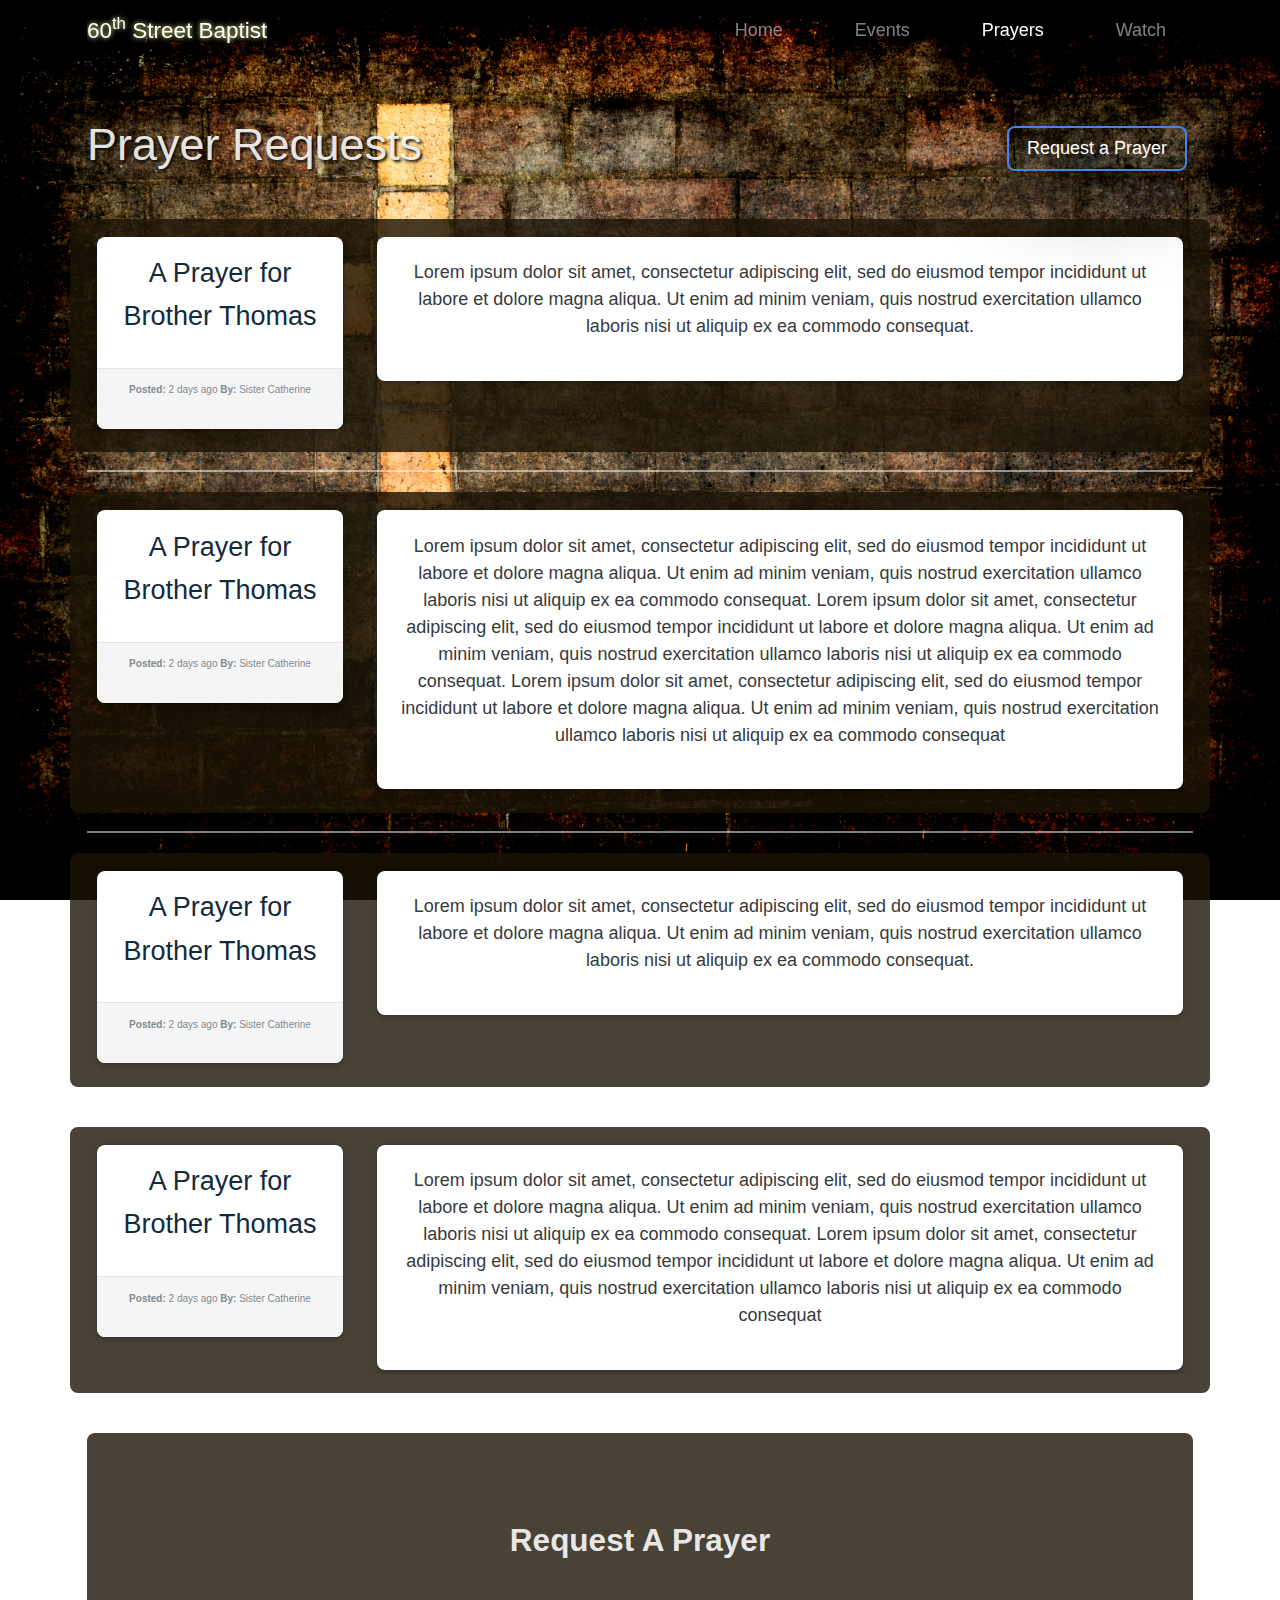
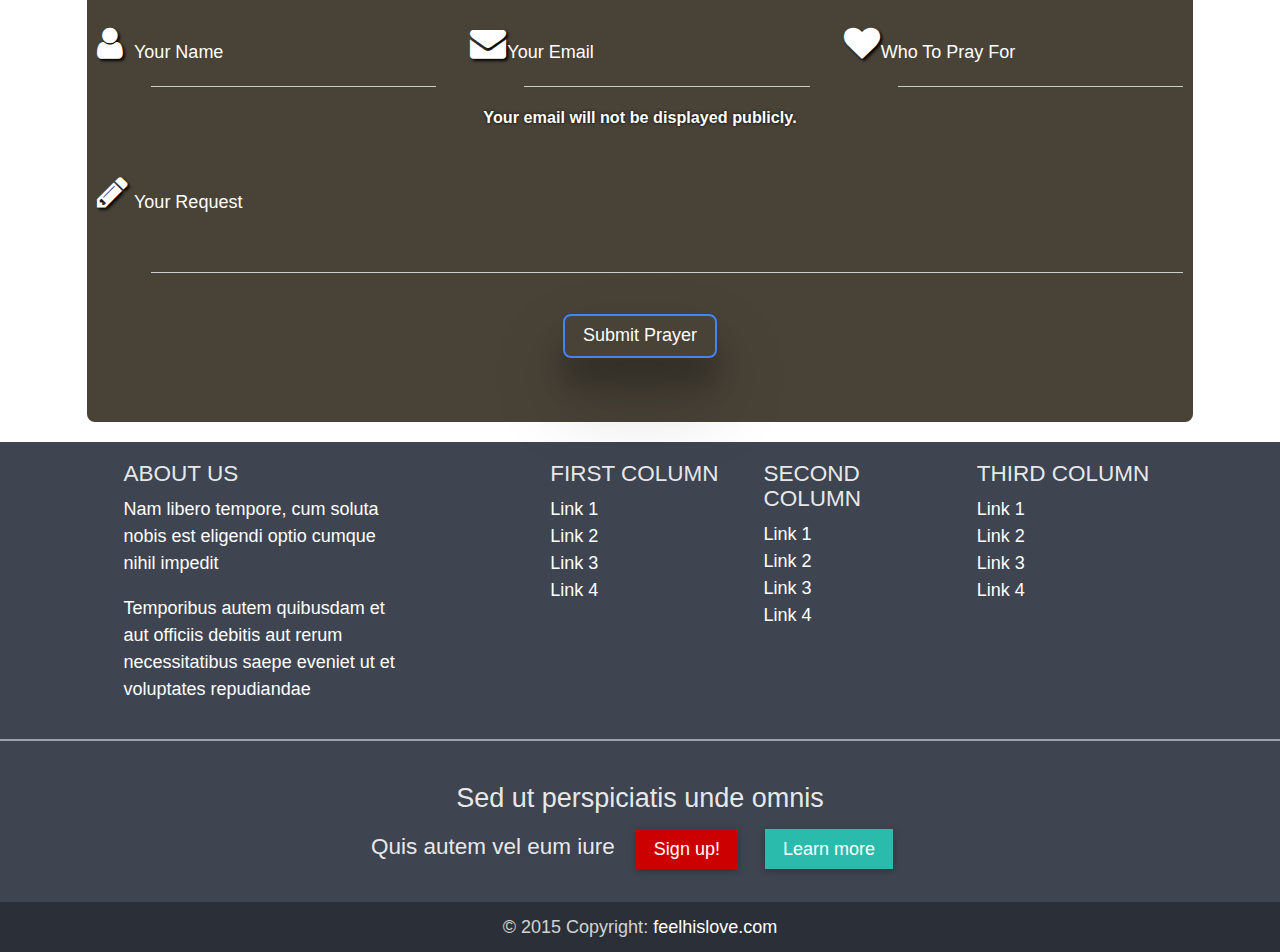
==== commit 837a92df: "Added index title and some media queries" ====
--- a/prayers.html
+++ b/prayers.html
@@ -46,22 +46,14 @@
                 <li class="nav-item">
                     <a class="nav-link p-x-2" href="index.html">Home</a>
                 </li>
-                <li class="nav-item dropdown">
-                    <a class="nav-link dropdown-toggle p-x-2" id="ministryMenu" data-toggle="dropdown" aria-haspopup="true" aria-expanded="false" href="#">Ministry <span class="sr-only">(current)</span></a>
-                    <div class="dropdown-menu" aria-labelledby="ministryMenu">
-                        <a class="dropdown-item" href="#">Youth</a>
-                        <a class="dropdown-item" href="#">Music</a>
-                        <a class="dropdown-item" href="#">Transportation</a>
-                    </div>
+                <li class="nav-item">
+                    <a class="nav-link p-x-2" href="events.html">Events</a>
                 </li>
                 <li class="nav-item">
                     <a class="nav-link p-x-2 active" href="prayers.html">Prayers</a>
                 </li>
                 <li class="nav-item">
                     <a class="nav-link p-x-2" href="sermanArchive.html">Watch</a>
-                </li>
-                <li class="nav-item">
-                    <a class="nav-link p-x-2" href="#">About</a>
                 </li>
             </ul>
         </div>
--- a/css/style.css
+++ b/css/style.css
@@ -45,6 +45,26 @@
     border-top: 2px solid rgba(255,255,255,.5);
 }
 
+#index-title {
+    text-align: center;
+}
+
+#index-title h1 {
+    position: absolute;
+
+    top: 20%;
+    z-index: 3;
+
+    text-shadow: 0 7px 5px #222222;
+    font-size: 4em;
+    width: 100%;
+
+}
+
+
+
+
+
 .btn-primary-outline {
     color: rgba(255,255,255,.5);
     border-radius: 8px;
@@ -150,7 +170,7 @@
 
 /* Parralax */
 
-.content-block h1 {
+.content-block h1, .content-block p {
     color: #ebebeb;
 }
 
@@ -180,10 +200,55 @@
 }
 
 #cs-one {
-    background: url('../img/beautiful-river.jpg') no-repeat center center fixed;
-}
-
-
-
-
-
+    background: url('../img/Cross-Easter.jpg') no-repeat center center fixed;
+}
+
+#cs-two {
+    background: url('../img/cross_horizon.jpg') no-repeat center center fixed;
+}
+
+#cs-three {
+    background: url('../img/wood_cross.jpg') no-repeat center center fixed;
+
+}
+
+
+
+
+
+
+
+
+@media(max-width: 1050px) {
+    #index-title {
+        font-size: .8em;
+    }
+}
+
+@media(max-width: 820px) {
+    #index-title {
+        font-size: .65em;
+    }
+}
+
+@media(max-width: 660px) {
+    #index-title {
+        font-size: .5em;
+    }
+}
+
+@media(max-width: 500px) {
+    #index-title {
+        font-size: .4em;
+    }
+}
+
+@media(max-width: 500px) {
+    #index-title {
+        font-size: .4em;
+    }
+}
+
+
+
+
